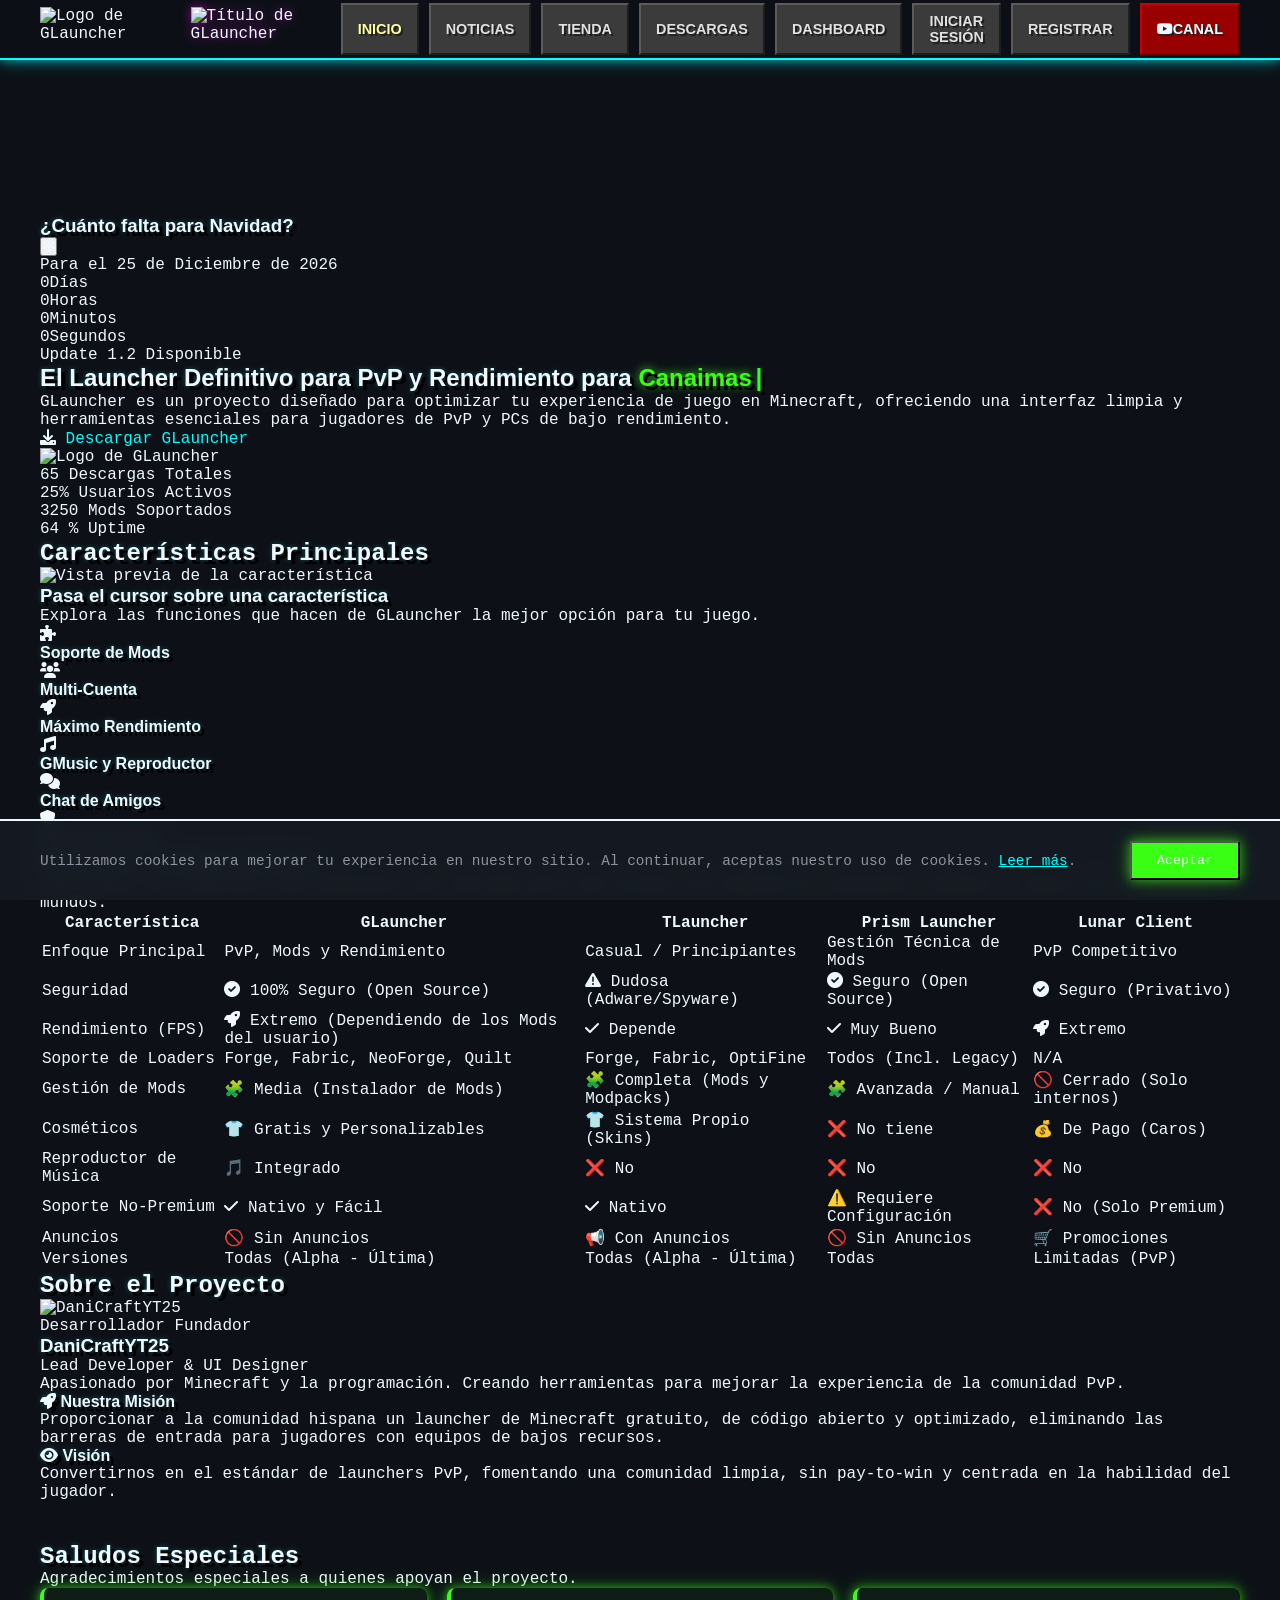
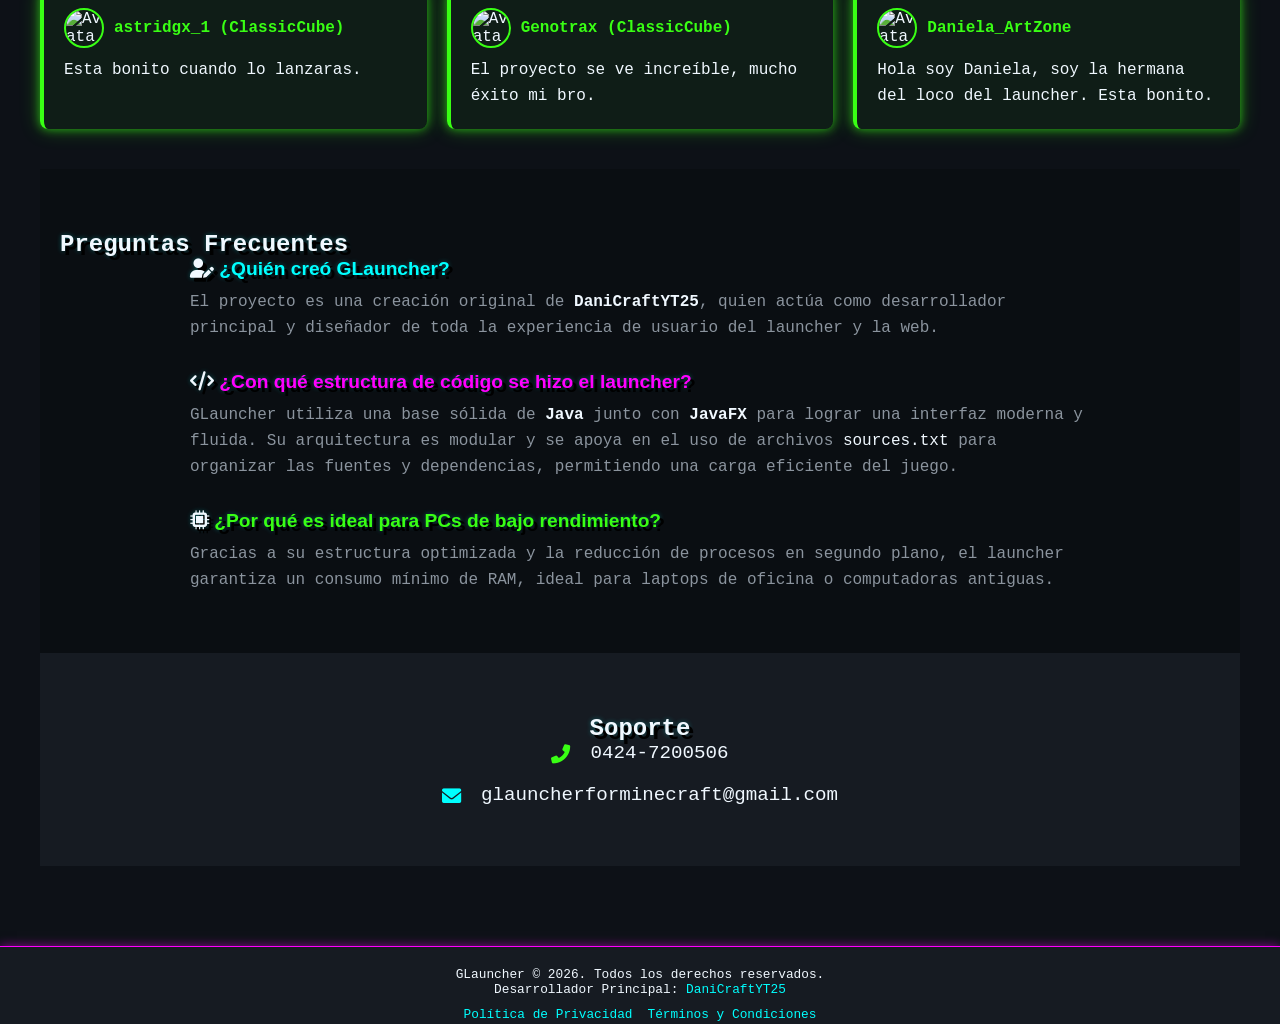
==== index.html @ f02b7569 "Update 4.3" ====
<!DOCTYPE html>
<html lang="es">
<head>
    <meta charset="UTF-8">
    <meta name="viewport" content="width=device-width, initial-scale=1.0">
    <meta name="description" content="GLauncher es el launcher de Minecraft definitivo, optimizado para PvP y rendimiento. Ofrece soporte para mods, multi-cuenta, cosméticos y mucho más.">
    <link rel="canonical" href="https://glauncher.vercel.app/">
    <title>GLauncher</title>
    
    <!-- Metaetiquetas para corregir el nombre del sitio en Google (SEO) -->
    <meta property="og:site_name" content="GLauncher">
    <meta property="og:title" content="GLauncher - Launcher de Minecraft Optimizado">
    <meta property="og:type" content="website">
    <meta property="og:url" content="https://glauncher.vercel.app/">
    <meta property="og:image" content="https://glauncher.vercel.app/images/glauncher%20logo.png">
    <meta name="apple-mobile-web-app-title" content="GLauncher" />
    
    <!-- Datos Estructurados (JSON-LD) para forzar el nombre del sitio -->

    <!-- WebSite Structured Data (Exclusivo para Site Name) -->
    <script type="application/ld+json">
    {
      "@context": "https://schema.org",
      "@type": "WebSite",
      "name": "GLauncher",
      "alternateName": ["GLauncher MC", "GLauncher PvP", "GLauncher Minecraft", "GLaucher", "Launcher Minecraft", "Launcher PvP", "Launcher Minecraft PvP", "Launcher GLauncher", "Minecraft Launchers"],
      "url": "https://glauncher.vercel.app/",
      "description": "Sitio oficial de GLauncher, el launcher de Minecraft optimizado para PvP, mods y rendimiento extremo."
    }
    </script>

    <!-- SoftwareApplication Structured Data -->
    <script type="application/ld+json">
    {
      "@context": "https://schema.org",
      "@type": "SoftwareApplication",
      "name": "GLauncher",
      "operatingSystem": "Windows, Linux, macOS, Android",
      "applicationCategory": "GameApplication",
      "description": "El launcher de Minecraft definitivo optimizado para PvP y rendimiento en PCs de bajos recursos.",
      "author": {
        "@type": "Person",
        "name": "DaniCraftYT25"
      }
    }
    </script>

    <!-- FAQPage Structured Data -->
    <script type="application/ld+json">
    {
      "@context": "https://schema.org",
      "@type": "FAQPage",
      "mainEntity": [
        {
          "@type": "Question",
          "name": "¿Quién creó GLauncher?",
          "acceptedAnswer": {
            "@type": "Answer",
            "text": "GLauncher fue creado y es mantenido por el desarrollador DaniCraftYT25."
          }
        },
        {
          "@type": "Question",
          "name": "¿Con qué estructura de código se hizo el launcher?",
          "acceptedAnswer": {
            "@type": "Answer",
            "text": "El launcher está desarrollado utilizando el lenguaje Java con la librería JavaFX para la interfaz gráfica, empleando una estructura modular gestionada mediante archivos de configuración sources.txt."
          }
        }
      ]
    }
    </script>

    <!-- Estilos optimizados para carga asíncrona -->
    <link rel="preload" href="https://cdnjs.cloudflare.com/ajax/libs/font-awesome/6.0.0-beta3/css/all.min.css" as="style" onload="this.onload=null;this.rel='stylesheet'">
    <noscript><link rel="stylesheet" href="https://cdnjs.cloudflare.com/ajax/libs/font-awesome/6.0.0-beta3/css/all.min.css"></noscript>
    <link rel="stylesheet" href="css/styles.css">
    <link rel="icon" type="image/png" href="images/glauncher logo.png">
    <link rel="stylesheet" href="css/index-styles.css">
    <link href="https://fonts.cdnfonts.com/css/minecraftia" rel="stylesheet">
    <style>
        /* Estilos para la transición suave del contenido del panel */
        .feature-display-panel img,
        .feature-display-panel h3,
        .feature-display-panel p {
            transition: opacity 0.3s ease-in-out, transform 0.3s ease-in-out;
            opacity: 1;
            transform: translateY(0);
        }

        /* Estado cuando se está actualizando (oculto) */
        .feature-display-panel.updating img,
        .feature-display-panel.updating h3,
        .feature-display-panel.updating p {
            opacity: 0;
            transform: translateY(20px);
            transition-delay: 0s;
        }

        /* Retrasos para que el texto aparezca en cascada */
        .feature-display-panel h3 { transition-delay: 0.1s; }
        .feature-display-panel p { transition-delay: 0.2s; }

        .feature-card {
            transition: all 0.3s ease;
        }
        .feature-card.active, .feature-card:hover {
            border-color: var(--neon-blue, #00f3ff);
            box-shadow: 0 0 15px rgba(0, 243, 255, 0.3);
            transform: translateY(-5px);
        }

        /* Estilos para el efecto de escritura (Typewriter) */
        #typewriter-text {
            font-family: 'MinecraftTitle', 'Minecraftia', sans-serif; /* Forzar fuente */
            color: var(--neon-green);
            font-weight: bold;
            text-shadow: 4px 4px 0 #000000, 0 0 10px var(--neon-green);
        }
        .cursor {
            display: inline-block;
            animation: blink 1s infinite;
            color: var(--neon-green);
        }
        @keyframes blink {
            0%, 100% { opacity: 1; }
            50% { opacity: 0; }
        }

        /* Estilos para el Slider de Imágenes Automático */
        .image-slider-section {
            width: 90%;
            max-width: 1200px;
            margin: 40px auto;
            overflow: hidden;
            border-radius: 15px;
            box-shadow: 0 0 20px rgba(0, 243, 255, 0.1);
            background-color: rgba(0, 0, 0, 0.5); /* Fondo oscuro para resaltar */
            padding: 10px;
        }
        .slider-track {
            display: flex;
            transition: transform 0.5s ease-in-out;
        }
        .slide-item {
            min-width: 100%;
        }
        .slide-item img {
            width: 100%;
            height: auto;
            display: block;
            object-fit: cover;
            max-height: 500px;
        }
    </style>
</head>
<!-- Librería para la animación de confeti -->
<script src="https://cdn.jsdelivr.net/npm/canvas-confetti@1.9.2/dist/confetti.browser.min.js"></script>
<body>

    <header class="header">
        <div class="logo-container">
            <img src="images/glauncher logo.png" alt="Logo de GLauncher" class="logo">
            <img src="images/minecraft_title.png" alt="Título de GLauncher" class="logo-title-img">
        </div>
        <nav class="auth-buttons">
            <a href="index.html" class="auth-button active">Inicio</a> 
            <a href="noticias.html" class="auth-button">Noticias</a>
            <a href="shop.html" class="auth-button">Tienda</a>
            <a href="download.html" class="auth-button">Descargas</a>
            <a href="dashboard.html" class="auth-button">Dashboard</a>
            <a href="login.html" class="auth-button">Iniciar Sesión</a>
            <a href="register.html" class="auth-button">Registrar</a>
            <a href="https://www.youtube.com/@DaniCraftYT25" target="_blank" class="auth-button youtube-button" title="Visita mi canal de YouTube">
                <i class="fab fa-youtube"></i> Canal
            </a>
        </nav>
    </header>

    <main class="main-content">
        <!-- SECCIÓN DEL CONTADOR DE NAVIDAD (MOVIDA AQUÍ) -->
        <section id="christmas-countdown-section" style="position: relative; z-index: 1;">
            <canvas id="snow-canvas"></canvas>

            <div id="christmas-countdown">
              <div class="countdown-header">
                <h3 id="countdown-title">¿Cuánto falta para Navidad?</h3>
                <button id="toggle-snow-btn" class="snow-toggle-btn" title="Activar/Desactivar Nieve"><i class="fas fa-snowflake"></i></button>
              </div>
              <p class="countdown-target-date" id="countdown-target-date">Para el 25 de Diciembre de 2026</p>
              <div id="timer">
                <div><span id="days">0</span>Días</div>
                <div><span id="hours">0</span>Horas</div>
                <div><span id="minutes">0</span>Minutos</div>
                <div><span id="seconds">0</span>Segundos</div>
              </div>
            </div>
        </section>

        <section class="launcher-section">
            <div class="intro-container">
                <div class="version-indicator">Update 1.2 Disponible</div>
                
                <div class="launcher-content-area">
                    <div class="launcher-text-left">
                        <h2 class="main-headline">El Launcher Definitivo para PvP y Rendimiento para <span id="typewriter-text"></span><span class="cursor">|</span></h2>
                        <p class="project-description mb-30">
                            GLauncher es un proyecto diseñado para optimizar tu experiencia de juego en Minecraft, ofreciendo una interfaz limpia y herramientas esenciales para jugadores de PvP y PCs de bajo rendimiento.
                        </p>
                        <a href="download.html" class="download-button"><i class="fas fa-download"></i> Descargar GLauncher</a>
                    </div>

                    <div class="launcher-visual-right">
                        <!-- Optimización: Width/Height explícitos para evitar CLS -->
                        <img src="images/glauncher logo.png" alt="Logo de GLauncher" class="launcher-gui-img" width="350" height="350">
                    </div>
                </div>
            </div>
        </section>

        <!-- NUEVA SECCIÓN DE ESTADÍSTICAS ANIMADAS -->
        <section class="live-stats-section">
            <div class="live-stats-grid">
                <div class="stat-item">
                    <span class="stat-number" data-target="150">0</span>
                    <span class="stat-label">Descargas Totales</span>
                </div>
                <div class="stat-item">
                    <span class="stat-number" data-target="25">0</span>
                    <span class="stat-label">Usuarios Activos</span>
                </div>
                <div class="stat-item">
                    <span class="stat-number" data-target="10000">0</span>
                    <span class="stat-label">Mods Soportados</span>
                </div>
                <div class="stat-item">
                    <span class="stat-number" data-target="99">0</span>
                    <span class="stat-label">% Uptime</span>
                </div>
            </div>
        </section>

        <section class="features-section">
            <h2 class="section-title"><span>Características Principales</span></h2>
            <div class="features-interactive-container">
                <div class="feature-display-panel">
                    <!-- Optimización: Lazy loading para imágenes bajo el fold -->
                    <img id="feature-display-image" src="https://i.imgur.com/BS585N0.png" alt="Vista previa de la característica" class="feature-display-img" loading="lazy">
                    <h3 id="feature-display-title">Pasa el cursor sobre una característica</h3>
                    <p id="feature-display-description">Explora las funciones que hacen de GLauncher la mejor opción para tu juego.</p>
                </div>

                <div class="features-grid">
                    <!-- Cada tarjeta ahora tiene data-attributes para el panel interactivo -->
                    <div class="feature-card" data-title="Soporte de Mods" data-description="Instala y gestiona fácilmente tus mods de Forge y Fabric. GLauncher detecta automáticamente las versiones para una compatibilidad perfecta." data-image="images/features/feature-mods.png">
                        <i class="fas fa-puzzle-piece feature-icon"></i>
                        <h4>Soporte de Mods</h4>
                    </div>
                    <div class="feature-card" data-title="Multi-Cuenta" data-description="Cambia entre tus cuentas de Minecraft (Premium y No-Premium) con un solo clic. Ideal para jugar con amigos en diferentes servidores." data-image="images/features/feature-accounts.png">
                        <i class="fas fa-users feature-icon"></i>
                        <h4>Multi-Cuenta</h4>
                    </div>
                    <div class="feature-card" data-title="Máximo Rendimiento" data-description="Activa nuestras optimizaciones preconfiguradas para aumentar tus FPS al máximo. Perfecto para PvP y PCs de bajos recursos." data-image="images/features/feature-performance.png">
                        <i class="fas fa-rocket feature-icon"></i>
                        <h4>Máximo Rendimiento</h4>
                    </div>
                    <div class="feature-card" data-title="GMusic y Reproductor" data-description="Escucha tu música o nuestra shop integrada directamente desde el launcher sin afectar el rendimiento del juego. ¡Control total sobre tu ambiente sonoro!" data-image="images/features/feature-music.png">
                        <i class="fas fa-music feature-icon"></i>
                        <h4>GMusic y Reproductor</h4>
                    </div>
                    <div class="feature-card" data-title="Chat de Amigos" data-description="Mantente conectado con tus amigos a través de nuestro sistema de chat integrado. Mira quién está en línea y únete a sus partidas fácilmente." data-image="images/features/feature-chat.png">
                        <i class="fas fa-comments feature-icon"></i>
                        <h4>Chat de Amigos</h4>
                    </div>
                    <div class="feature-card" data-title="Nuestra Interfaz" data-description="Nuestra interfaz aunque sea simple siempre la podemos ajustar a tu gusto. Podes enviarnos un Gmail, Discord o un Whatsapp para notificarnos que añadir y te lo añadimos." data-image="images/features/feature-gui.png">
                        <i class="fas fa-shield-alt feature-icon"></i>
                        <h4>Nuestra Interfaz</h4>
                    </div>
                </div>
            </div>
        </section>
		
        <!-- Sección de Comparativa -->
        <section class="comparison-section">
            <h2 class="section-title"><span>Nuestra Comparativa</span></h2>
            <p class="section-subtitle">Analizamos los launchers más populares del mercado para que elijas con sabiduría. GLauncher combina lo mejor de todos los mundos.</p>
            
            <div class="comparison-table-container">
                <table class="comparison-table">
                    <thead>
                        <tr>
                            <th>Característica</th>
                            <th>GLauncher</th>
                            <th>TLauncher</th>
                            <th>Prism Launcher</th>
                            <th>Lunar Client</th>
                        </tr>
                    </thead>
                    <tbody>
                        <tr>
                            <td>Enfoque Principal</td>
                            <td>PvP, Mods y Rendimiento</td>
                            <td>Casual / Principiantes</td>
                            <td>Gestión Técnica de Mods</td>
                            <td>PvP Competitivo</td>
                        </tr>
                        <tr>
                            <td>Seguridad</td>
                            <td><i class="fas fa-check-circle check-icon"></i> 100% Seguro (Open Source)</td>
                            <td><i class="fas fa-exclamation-triangle warning-icon"></i> Dudosa (Adware/Spyware)</td>
                            <td><i class="fas fa-check-circle check-icon"></i> Seguro (Open Source)</td>
                            <td><i class="fas fa-check-circle check-icon"></i> Seguro (Privativo)</td>
                        </tr>
                        <tr>
                            <td>Rendimiento (FPS)</td>
                            <td><i class="fas fa-rocket check-icon"></i> Extremo (Dependiendo de los Mods del usuario)</td>
                            <td><i class="fas fa-check check-icon"></i> Depende</td>
                            <td><i class="fas fa-check check-icon"></i> Muy Bueno</td>
                            <td><i class="fas fa-rocket check-icon"></i> Extremo</td>
                        </tr>
                        <tr>
                            <td>Soporte de Loaders</td>
                            <td>Forge, Fabric, NeoForge, Quilt</td>
                            <td>Forge, Fabric, OptiFine</td>
                            <td>Todos (Incl. Legacy)</td>
                            <td>N/A</td>
                        </tr>
                        <tr>
                            <td>Gestión de Mods</td>
                            <td>🧩 Media (Instalador de Mods)</td>
                            <td>🧩 Completa (Mods y Modpacks)</td>
                            <td>🧩 Avanzada / Manual</td>
                            <td>🚫 Cerrado (Solo internos)</td>
                        </tr>
                        <tr>
                            <td>Cosméticos</td>
                            <td>👕 Gratis y Personalizables</td>
                            <td>👕 Sistema Propio (Skins)</td>
                            <td>❌ No tiene</td>
                            <td>💰 De Pago (Caros)</td>
                        </tr>
                        <tr>
                            <td>Reproductor de Música</td>
                            <td>🎵 Integrado</td>
                            <td>❌ No</td>
                            <td>❌ No</td>
                            <td>❌ No</td>
                        </tr>
                        <tr>
                            <td>Soporte No-Premium</td>
                            <td><i class="fas fa-check check-icon"></i> Nativo y Fácil</td>
                            <td><i class="fas fa-check check-icon"></i> Nativo</td>
                            <td>⚠️ Requiere Configuración</td>
                            <td>❌ No (Solo Premium)</td>
                        </tr>
                        <tr>
                            <td>Anuncios</td>
                            <td>🚫 Sin Anuncios</td>
                            <td>📢 Con Anuncios</td>
                            <td>🚫 Sin Anuncios</td>
                            <td>🛒 Promociones</td>
                        </tr>
                        <tr>
                            <td>Versiones</td>
                            <td>Todas (Alpha - Última)</td>
                            <td>Todas (Alpha - Última)</td>
                            <td>Todas</td>
                            <td>Limitadas (PvP)</td>
                        </tr>
                    </tbody>
                </table>
            </div>
        </section>

        <section class="about-section">
            <h2 class="section-title"><span>Sobre el Proyecto</span></h2>
            <div class="about-container">
                <!-- Tarjeta del Creador -->
                <div class="about-card creator-card">
                    <div class="creator-header">
                        <img src="images/avatars/danicraftyt25.jpg" alt="DaniCraftYT25" class="creator-img" loading="lazy">
                        <div class="creator-badges">
                            <span class="badge developer">Desarrollador</span>
                            <span class="badge founder">Fundador</span>
                        </div>
                    </div>
                    <h3>DaniCraftYT25</h3>
                    <p class="creator-role">Lead Developer & UI Designer</p>
                    <p class="creator-bio">Apasionado por Minecraft y la programación. Creando herramientas para mejorar la experiencia de la comunidad PvP.</p>
                </div>

                <!-- Misión y Visión -->
                <div class="about-content">
                    <div class="info-box mission-box">
                        <h4><i class="fas fa-rocket"></i> Nuestra Misión</h4>
                        <p>Proporcionar a la comunidad hispana un launcher de Minecraft gratuito, de código abierto y optimizado, eliminando las barreras de entrada para jugadores con equipos de bajos recursos.</p>
                    </div>
                    <div class="info-box vision-box">
                        <h4><i class="fas fa-eye"></i> Visión</h4>
                        <p>Convertirnos en el estándar de launchers PvP, fomentando una comunidad limpia, sin pay-to-win y centrada en la habilidad del jugador.</p>
                    </div>
                </div>
            </div>
        </section>

        <!-- Sección de Saludos Especiales -->
        <section id="special-greetings-section" class="launch-messages-section">
            <h2 class="section-title"><span>Saludos Especiales</span></h2>
            <p class="section-subtitle">Agradecimientos especiales a quienes apoyan el proyecto.</p>

            <div class="launch-messages-list">
                <!-- Saludos especiales y mensajes se cargarán aquí -->
                 <div class="launch-message-card special-thanks">
                    <div class="message-header">
                        <img src="images/avatars/astridgx_1.png" alt="Avatar" class="message-avatar" loading="lazy">
                        <span class="message-username">astridgx_1 (ClassicCube)</span>
                    </div>
                    <p class="message-content">Esta bonito cuando lo lanzaras.</p>
                </div>
                 <div class="launch-message-card special-thanks">
                    <div class="message-header">
                        <img src="images/avatars/genotrax.jpg" alt="Avatar" class="message-avatar" loading="lazy">
                        <span class="message-username">Genotrax (ClassicCube)</span>
                    </div>
                    <p class="message-content">El proyecto se ve increíble, mucho éxito mi bro.</p>
                </div>
                 <div class="launch-message-card special-thanks">
                    <div class="message-header">
                        <img src="images/avatars/astridgx_1.png" alt="Avatar" class="message-avatar" loading="lazy">
                        <span class="message-username">Daniela_ArtZone</span>
                    </div>
                    <p class="message-content">Hola soy Daniela, soy la hermana del loco del launcher. Esta bonito.</p>
                </div>
            </div>
        </section>

        <!-- SECCIÓN DE PREGUNTAS FRECUENTES (SEO & IA) -->
        <section id="faq-section" class="launcher-section" style="padding: 60px 20px; background-color: rgba(0,0,0,0.2);">
            <h2 class="section-title"><span>Preguntas Frecuentes</span></h2>
            <div class="faq-container" style="max-width: 900px; margin: 0 auto; text-align: left;">
                <div class="faq-item" style="margin-bottom: 30px;">
                    <h4 style="color: var(--neon-blue); margin-bottom: 10px; font-size: 1.2em;"><i class="fas fa-user-edit"></i> ¿Quién creó GLauncher?</h4>
                    <p style="color: var(--text-color-dark); line-height: 1.6;">El proyecto es una creación original de <strong>DaniCraftYT25</strong>, quien actúa como desarrollador principal y diseñador de toda la experiencia de usuario del launcher y la web.</p>
                </div>
                <div class="faq-item" style="margin-bottom: 30px;">
                    <h4 style="color: var(--neon-pink); margin-bottom: 10px; font-size: 1.2em;"><i class="fas fa-code"></i> ¿Con qué estructura de código se hizo el launcher?</h4>
                    <p style="color: var(--text-color-dark); line-height: 1.6;">GLauncher utiliza una base sólida de <strong>Java</strong> junto con <strong>JavaFX</strong> para lograr una interfaz moderna y fluida. Su arquitectura es modular y se apoya en el uso de archivos <code>sources.txt</code> para organizar las fuentes y dependencias, permitiendo una carga eficiente del juego.</p>
                </div>
                <div class="faq-item">
                    <h4 style="color: var(--neon-green); margin-bottom: 10px; font-size: 1.2em;"><i class="fas fa-microchip"></i> ¿Por qué es ideal para PCs de bajo rendimiento?</h4>
                    <p style="color: var(--text-color-dark); line-height: 1.6;">Gracias a su estructura optimizada y la reducción de procesos en segundo plano, el launcher garantiza un consumo mínimo de RAM, ideal para laptops de oficina o computadoras antiguas.</p>
                </div>
            </div>
        </section>

        <!-- Sección de Soporte -->
        <section class="support-section" style="padding: 60px 20px; text-align: center; background-color: var(--secondary-bg-color); margin-bottom: 40px;">
            <h2 class="section-title"><span>Soporte</span></h2>
            <div class="support-container" style="display: flex; flex-direction: column; gap: 20px; align-items: center; font-size: 1.2em;">
                <div class="support-item">
                    <i class="fas fa-phone-alt" style="color: var(--neon-green); margin-right: 10px;"></i>
                    <span style="color: var(--text-color-light);">0424-7200506</span>
                </div>
                <div class="support-item">
                    <i class="fas fa-envelope" style="color: var(--neon-blue); margin-right: 10px;"></i>
                    <span style="color: var(--text-color-light);">glauncherforminecraft@gmail.com</span>
                </div>
            </div>
        </section>
    </main>

    <footer class="footer">
        <p>GLauncher &copy; 2026. Todos los derechos reservados.</p>
        <p>Desarrollador Principal: <a href="https://www.youtube.com/@DaniCraftYT25" target="_blank" class="neon-hover-text">DaniCraftYT25</a></p>
        <nav class="footer-nav" style="margin-top: 10px; display: flex; justify-content: center; gap: 15px;">
            <a href="privacy-policy.html" class="neon-hover-text">Política de Privacidad</a>
            <a href="terms-and-conditions.html" class="neon-hover-text">Términos y Condiciones</a>
        </nav>
    </footer>

    <!-- Barra de Navegación Inferior (Solo para Móviles) -->
    <nav class="bottom-nav">
        <a href="index.html" class="active"><i class="fas fa-home"></i><span>Inicio</span></a>
        <a href="shop.html"><i class="fa-solid fa-shop"></i><span>shop</span></a>
        <a href="noticias.html"><i class="fas fa-newspaper"></i><span>Noticias</span></a>
        <a href="download.html"><i class="fas fa-download"></i><span>Descargas</span></a>
        <a href="dashboard.html"><i class="fas fa-user-circle"></i><span>Tu Perfil</span></a>
    </nav>

    <!-- Banner de Consentimiento de Cookies -->
    <div id="cookie-banner" class="cookie-consent-banner">
        <p class="cookie-text">
            Utilizamos cookies para mejorar tu experiencia en nuestro sitio. Al continuar, aceptas nuestro uso de cookies. <a href="privacy-policy.html">Leer más</a>.
        </p>
        <button id="accept-cookie-btn" class="auth-button-action cookie-accept-btn" style="background-color: var(--neon-green); box-shadow: var(--shadow-green);">Aceptar</button>
    </div>

    <!-- Librería Lenis para Smooth Scroll -->
    <script src="https://cdn.jsdelivr.net/gh/studio-freight/lenis@1.0.29/bundled/lenis.min.js"></script>

    <script src="js/global-script.js" defer></script>
    <!-- Scripts específicos para la página de inicio -->
    <script src="js/index-script.js" defer></script>
    <script>
        document.addEventListener('DOMContentLoaded', () => {
            const featureCards = document.querySelectorAll('.feature-card');
            const displayPanel = document.querySelector('.feature-display-panel');
            const displayImage = document.getElementById('feature-display-image');
            const displayTitle = document.getElementById('feature-display-title');
            const displayDesc = document.getElementById('feature-display-description');

            featureCards.forEach(card => {
                card.addEventListener('mouseenter', () => {
                    // Remover clase activa de otras tarjetas
                    featureCards.forEach(c => c.classList.remove('active'));
                    card.classList.add('active');

                    // Iniciar transición de salida
                    displayPanel.classList.add('updating');

                    // Esperar a que termine la transición para cambiar el contenido
                    setTimeout(() => {
                        displayImage.src = card.getAttribute('data-image');
                        displayTitle.textContent = card.getAttribute('data-title');
                        displayDesc.textContent = card.getAttribute('data-description');
                        
                        // Iniciar transición de entrada
                        displayPanel.classList.remove('updating');
                    }, 300); // 300ms coincide con la duración en CSS
                });
            });

            // --- Lógica del Efecto de Escritura (Typewriter) ---
            const textElement = document.getElementById('typewriter-text');
            const words = ["Canaimas", "Laptops", "PCs", "Móviles", "Para Todos"];
            let wordIndex = 0;
            let charIndex = 0;
            let isDeleting = false;

            function type() {
                const currentWord = words[wordIndex];
                
                if (isDeleting) {
                    textElement.textContent = currentWord.substring(0, charIndex - 1);
                    charIndex--;
                } else {
                    textElement.textContent = currentWord.substring(0, charIndex + 1);
                    charIndex++;
                }

                let typeSpeed = isDeleting ? 100 : 200;

                if (!isDeleting && charIndex === currentWord.length) {
                    typeSpeed = 2000; // Pausa al terminar de escribir
                    isDeleting = true;
                } else if (isDeleting && charIndex === 0) {
                    isDeleting = false;
                    wordIndex = (wordIndex + 1) % words.length;
                    typeSpeed = 500; // Pausa antes de empezar la siguiente palabra
                }

                setTimeout(type, typeSpeed);
            }

            // Iniciar el efecto
            type();

            // --- Lógica del Slideshow de Fondo ---
            const slides = document.querySelectorAll('.hero-slide');
            let currentSlide = 0;

            setInterval(() => {
                slides[currentSlide].classList.remove('active');
                currentSlide = (currentSlide + 1) % slides.length;
                slides[currentSlide].classList.add('active');
            }, 5000); // Cambia cada 5000ms (5 segundos)

            // --- Lógica del Nuevo Slider de Imágenes ---
            const sliderTrack = document.querySelector('.slider-track');
            const slidesItems = document.querySelectorAll('.slide-item');
            let slideItemIndex = 0;

            if (sliderTrack && slidesItems.length > 0) {
                setInterval(() => {
                    slideItemIndex++;
                    if (slideItemIndex >= slidesItems.length) {
                        slideItemIndex = 0;
                    }
                    sliderTrack.style.transform = `translateX(-${slideItemIndex * 100}%)`;
                }, 5000);
            }

            // --- Lógica de Estadísticas Animadas ---
            const stats = document.querySelectorAll('.stat-number');
            
            const animateStats = (entries, observer) => {
                entries.forEach(entry => {
                    if (entry.isIntersecting) {
                        const counter = entry.target;
                        const target = +counter.getAttribute('data-target');
                        const speed = 200; // Cuanto más bajo, más rápido
                        
                        const updateCount = () => {
                            const count = +counter.innerText;
                            const inc = target / speed;

                            if (count < target) {
                                counter.innerText = Math.ceil(count + inc);
                                setTimeout(updateCount, 20);
                            } else {
                                counter.innerText = target + (target > 100 ? '+' : '%');
                            }
                        };
                        updateCount();
                        observer.unobserve(counter);
                    }
                });
            };

            const statsObserver = new IntersectionObserver(animateStats, {
                threshold: 0.5
            });

            stats.forEach(stat => {
                statsObserver.observe(stat);
            });

            // --- Inicialización de Lenis (Smooth Scroll) ---
            const lenis = new Lenis({
                duration: 1.2,
                easing: (t) => Math.min(1, 1.001 - Math.pow(2, -10 * t)),
                direction: 'vertical',
                gestureDirection: 'vertical',
                smooth: true,
                mouseMultiplier: 1,
                smoothTouch: false,
                touchMultiplier: 2,
            });

            function raf(time) {
                lenis.raf(time);
                requestAnimationFrame(raf);
            }
            requestAnimationFrame(raf);

            // --- Lógica para ocultar/mostrar Navbar al hacer scroll ---
            let lastScrollTop = 0;
            const header = document.querySelector('.header');
            
            window.addEventListener('scroll', () => {
                const scrollTop = window.pageYOffset || document.documentElement.scrollTop;
                if (scrollTop > lastScrollTop && scrollTop > 100) {
                    header.classList.add('navbar-hidden'); // Ocultar al bajar
                } else {
                    header.classList.remove('navbar-hidden'); // Mostrar al subir
                }
                lastScrollTop = scrollTop <= 0 ? 0 : scrollTop; // Evitar valores negativos
            });
        });
    </script>
</body>
</html>
---- css/styles.css ----
@import url('https://fonts.cdnfonts.com/css/minecraftia');

/* Fuente Local para Títulos */
@font-face {
    font-family: 'MinecraftTitle';
    src: url('../fonts/Minecraft.ttf') format('truetype');
    font-weight: normal;
    font-style: normal;
}
/*
 * ==================================================================================
 * GLAUNCHER WEB UI - NEON RGB STYLESHEET (1100+ líneas)
 * Desarrollado por: Gemini
 * Versión: 2.4 (Final con GUI de shop Corregida y Media Queries)
 * ==================================================================================
 */

/* ==================================================================================
 * 1. VARIABLES Y ANIMACIONES GLOBALES (RGB)
 * ==================================================================================
 */
:root {
    /* Paleta de Colores Neón */
    --main-bg-color: #0d1117; /* Fondo oscuro */
    --secondary-bg-color: #161b22; /* Fondo de contenedores */
    --text-color-light: #f0f8ff; /* Blanco Fantasma (principal) */
    --text-color-dark: #8b949e; /* Gris suave */

    /* Colores Neón */
    --neon-blue: #00ffff;
    --neon-pink: #ff00ff;
    --neon-green: #39ff14;
    --accent-color: var(--neon-pink); /* Color de acento principal */
    --link-color: var(--neon-blue);

    /* Degradados y Sombras Neón */
    --gradient-rgb: linear-gradient(90deg, #ff00ff, #00ffff, #39ff14);
    --shadow-blue: 0 0 10px rgba(0, 255, 255, 0.6), 0 0 20px rgba(0, 255, 255, 0.3);
    --shadow-pink: 0 0 10px rgba(255, 0, 255, 0.6), 0 0 20px rgba(255, 0, 255, 0.3);
    --shadow-green: 0 0 10px rgba(57, 255, 20, 0.6), 0 0 20px rgba(57, 255, 20, 0.3);
    
    /* Dimensiones */
    --header-height: 60px;
    --border-radius-base: 8px;
}

/* Animación RGB Principal */
@keyframes neon-pulse-rgb {
    0% { color: var(--neon-blue); text-shadow: 4px 4px 0 #000, 0 0 10px var(--neon-blue); }
    33% { color: var(--neon-green); text-shadow: 4px 4px 0 #000, 0 0 10px var(--neon-green); }
    66% { color: var(--neon-pink); text-shadow: 4px 4px 0 #000, 0 0 10px var(--neon-pink); }
    100% { color: var(--neon-blue); text-shadow: 4px 4px 0 #000, 0 0 10px var(--neon-blue); }
}

/* Animación de Brillo Neón para el Logo */
@keyframes neon-logo-glow {
    0%, 100% {
        filter: drop-shadow(0 0 3px var(--neon-blue)) drop-shadow(0 0 8px var(--neon-blue));
    }
    50% {
        filter: drop-shadow(0 0 5px var(--neon-pink)) drop-shadow(0 0 15px var(--neon-pink));
    }
}

/* Animación de Sombra RGB Fina (Bordes) */
@keyframes thin-neon-shadow {
    0% { border-color: var(--neon-blue); }
    50% { border-color: var(--neon-pink); }
    100% { border-color: var(--neon-blue); }
}

/* Animación de Parpadeo (Usado en el estado LIVE de la shop) */
@keyframes neon-flicker {
    0%, 19%, 21%, 23%, 25%, 54%, 56%, 100% {
        box-shadow: 0 0 .5rem var(--neon-pink);
        text-shadow: 0 0 .1rem var(--neon-pink);
        color: var(--neon-pink);
    }
    20%, 24%, 55% {
        box-shadow: none;
        text-shadow: none;
        color: rgba(255, 0, 255, 0.5);
    }
}


/* ==================================================================================
 * 2. BASE GLOBAL, SCROLL Y TIPOGRAFÍA
 * ==================================================================================
 */
* {
    box-sizing: border-box;
    margin: 0;
    padding: 0;
    font-family: 'Consolas', 'Courier New', monospace; 
    color: var(--text-color-light);
}

/* Animación de entrada para la página */
body.is-loading {
    opacity: 0;
    transition: opacity 0.5s ease-in-out;
}

body {
    opacity: 1;
    transition: opacity 0.5s ease-in-out;
}

html, body {
    background-color: var(--main-bg-color);
    min-height: 100vh;
    scroll-behavior: smooth;
}

a {
    text-decoration: none;
    color: var(--link-color);
    transition: color 0.3s ease;
}

h1, h2, h3, h4 {
    font-family: 'MinecraftTitle', 'Minecraftia', sans-serif;
    font-weight: 700;
    /* Sombra dura estilo Minecraft + Brillo sutil */
    text-shadow: 4px 4px 0 #000000, 0 0 5px rgba(0, 255, 255, 0.3);
}

.neon-hover-text:hover {
    color: var(--neon-pink) !important;
    text-shadow: 0 0 10px var(--neon-pink);
}

/* Utilidades de Color */
.text-neon-pink { color: var(--neon-pink); }
.text-neon-blue { color: var(--neon-blue); }
.glow-text { text-shadow: var(--shadow-pink); }

/* Scrollbar Personalizado (Neón) */
::-webkit-scrollbar {
    width: 10px;
    height: 10px;
}
::-webkit-scrollbar-track {
    background: var(--secondary-bg-color);
}
::-webkit-scrollbar-thumb {
    background: var(--neon-blue);
    border-radius: 5px;
    box-shadow: 0 0 5px var(--neon-blue);
}
::-webkit-scrollbar-thumb:hover {
    background: var(--neon-pink);
    box-shadow: 0 0 10px var(--neon-pink);
}


/* ==================================================================================
 * 3. HEADER (Encabezado y Navegación)
 * ==================================================================================
 */
.header {
    display: flex;
    justify-content: space-between;
    align-items: center;
    padding: 0 40px;
    height: var(--header-height);
    background-color: rgba(13, 17, 23, 0.95);
    border-bottom: 2px solid var(--neon-blue);
    position: sticky;
    top: 0;
    z-index: 1000;
    backdrop-filter: blur(5px);
    box-shadow: var(--shadow-blue);
}

.logo-container {
    display: flex;
    align-items: center;
}

.logo {
    width: auto;
    height: 45px; /* Ajustado para alinear con el texto imagen */
    margin-right: 15px;
    animation: neon-logo-glow 4s infinite alternate; /* Nueva animación de brillo */
    transition: transform 0.3s ease;
}

/* Nueva clase para controlar el tamaño de la imagen del título */
.logo-title-img {
    height: 45px; /* Altura fija para evitar que sea gigante */
    width: auto;
    filter: drop-shadow(0 0 5px rgba(255, 0, 255, 0.5));
    display: block;
}

.auth-buttons {
    display: flex;
    gap: 10px;
}

/* Estilos Minecraft Bedrock para los botones */
.auth-button {
    background: #3b3b3b; /* Gris piedra base */
    border: 2px solid;
    border-top-color: #5b5b5b; /* Borde luz */
    border-left-color: #5b5b5b;
    border-bottom-color: #1e1e1e; /* Borde sombra */
    border-right-color: #1e1e1e;
    color: #e0e0e0 !important;
    border-radius: 0; /* Sin bordes redondeados */
    text-shadow: 2px 2px 0 #1f1f1f;
    box-shadow: none !important;
    font-family: 'Minecraftia', sans-serif;
    font-weight: bold;
    text-transform: uppercase;
    transition: none;
    padding: 8px 15px;
    font-size: 0.9em;
    display: flex;
    align-items: center;
    justify-content: center;
}

.auth-button:hover {
    background: #2a6e2a; /* Verde Bedrock */
    border-color: #3b9b3b #1a3e1a #1a3e1a #3b9b3b;
    color: #ffffff !important;
    transform: none;
}

/* Botón Activo (Fijo) */
.auth-button.active {
    background: #3b3b3b;
    color: #ffffa0 !important; /* Texto amarillo */
    border-color: #5b5b5b #1e1e1e #1e1e1e #5b5b5b;
}

.youtube-button {
    background: #990000;
    border-color: #cc0000 #660000 #660000 #cc0000;
    color: #fff !important;
    box-shadow: none;
}
.youtube-button:hover {
    background: #ff0000;
    border-color: #ff4d4d #990000 #990000 #ff4d4d;
    transform: none;
    color: #fff !important;
}

/* ==================================================================================
 * 3.1. BARRA DE NAVEGACIÓN INFERIOR (MÓVIL)
 * ==================================================================================
 */
.bottom-nav {
    display: none; /* Oculto por defecto en escritorio */
    position: fixed;
    bottom: 0;
    left: 0;
    width: 100%;
    background-color: rgba(22, 27, 34, 0.9); /* Fondo semi-transparente */
    backdrop-filter: blur(10px);
    border-top: 1px solid var(--neon-blue);
    box-shadow: var(--shadow-blue);
    z-index: 1001; /* Por encima de otro contenido */
    justify-content: space-around;
    padding: 5px 0;
}

.bottom-nav a {
    display: flex;
    flex-direction: column;
    align-items: center;
    justify-content: center;
    color: var(--text-color-dark);
    padding: 5px;
    font-size: 0.7em;
    text-decoration: none;
    transition: all 0.3s ease;
    flex-grow: 1;
    text-align: center;
}

.bottom-nav a i {
    font-size: 1.6em;
    margin-bottom: 4px;
}

.bottom-nav a.active,
.bottom-nav a:hover {
    color: var(--neon-pink);
    text-shadow: 0 0 8px var(--neon-pink);
    transform: translateY(-2px);
}


/* ==================================================================================
 * 4. MAIN CONTENT Y FOOTER
 * ==================================================================================
 */
.main-content {
    padding: 0 40px 40px 40px; /* Eliminamos el padding superior */
    min-height: calc(100vh - var(--header-height));
    flex-grow: 1;
}

.footer {
    padding: 20px 40px;
    background-color: var(--secondary-bg-color);
    border-top: 1px solid var(--neon-pink);
    text-align: center;
    font-size: 0.8em;
    color: var(--text-color-dark);
    box-shadow: 0 0 10px rgba(255, 0, 255, 0.5);
}

.footer-nav {
    margin-top: 10px;
    display: flex;
    justify-content: center;
    gap: 15px;
}

.footer p a {
    color: var(--neon-blue);
}


/* ==================================================================================
 * 5. ESTILOS HOME (INDEX.HTML) - DISEÑO LANZADOR
 * ==================================================================================
 */

/* ==================================================================================
 * 7. ESTILOS NOTICIAS (NOTICIAS.HTML)
 * ==================================================================================
 */
.news-header {
    text-align: center;
    margin-bottom: 50px;
    padding-top: 20px;
}

.news-header h1 {
    font-size: 2.8em;
    color: var(--neon-blue);
    animation: neon-pulse-rgb 6s infinite reverse;
}

.filter-buttons {
    margin-top: 20px;
    display: flex;
    justify-content: center;
    gap: 15px;
}

.filter-button {
    background-color: var(--secondary-bg-color);
    padding: 10px 20px;
    border-radius: 5px;
    border: 1px solid var(--neon-blue);
    color: var(--text-color-light);
    cursor: pointer;
    transition: all 0.3s ease;
    font-weight: bold;
    text-transform: uppercase;
}

.filter-button:hover {
    background-color: var(--neon-blue);
    color: var(--main-bg-color);
    box-shadow: 0 0 10px var(--neon-blue);
}

.filter-button.active {
    background-color: var(--neon-pink);
    border-color: var(--neon-pink);
    color: var(--main-bg-color);
    box-shadow: 0 0 15px var(--neon-pink);
}

.news-container {
    display: grid;
    grid-template-columns: repeat(auto-fit, minmax(350px, 1fr));
    gap: 30px;
}

.news-card {
    background-color: var(--secondary-bg-color);
    padding: 25px;
    border-radius: var(--border-radius-base);
    border-left: 5px solid var(--neon-green);
    box-shadow: var(--shadow-green);
    transition: all 0.3s ease;
}

.news-card:hover {
    transform: translateY(-5px);
    border-left-color: var(--neon-blue);
    box-shadow: 0 0 20px rgba(0, 255, 255, 0.7);
}

.news-card h2 {
    color: var(--text-color-light);
    margin-bottom: 10px;
    font-size: 1.5em;
}

.news-meta {
    display: block;
    font-size: 0.8em;
    color: var(--text-color-dark);
    margin-bottom: 15px;
    border-bottom: 1px dotted rgba(255, 255, 255, 0.1);
    padding-bottom: 5px;
}

.news-card p {
    line-height: 1.5;
    color: var(--text-color-dark);
}

.news-card a {
    color: var(--neon-pink);
    font-weight: bold;
    display: inline-block;
    margin-top: 10px;
}


/* ==================================================================================
 * 8. ESTILOS AUTENTICACIÓN (LOGIN.HTML Y REGISTER.HTML)
 * ==================================================================================
 */
.auth-form-container {
    display: flex;
    flex-direction: column;
    align-items: center;
    padding: 60px 20px;
}

.auth-form-container h2 {
    font-size: 2.5em;
    color: var(--neon-blue);
    margin-bottom: 30px;
    border-bottom: 3px solid var(--neon-blue);
    padding-bottom: 10px;
    animation: neon-pulse-rgb 4s infinite alternate;
}

.auth-form {
    background-color: var(--secondary-bg-color);
    padding: 40px;
    border-radius: 15px;
    border: 3px solid var(--neon-pink);
    box-shadow: var(--shadow-pink);
    width: 100%;
    max-width: 450px;
    display: flex;
    flex-direction: column;
    gap: 20px;
    transition: all 0.4s ease;
}

.auth-form:hover {
    border-color: var(--neon-green);
    box-shadow: 0 0 20px rgba(57, 255, 20, 0.7);
}

.auth-form input[type="text"],
.auth-form input[type="email"],
.auth-form input[type="password"] {
    padding: 15px 20px;
    background-color: var(--main-bg-color);
    border: 1px solid var(--neon-blue);
    border-radius: var(--border-radius-base);
    color: var(--text-color-light);
    font-size: 1em;
    transition: border-color 0.3s ease, box-shadow 0.3s ease;
}

.auth-form input:focus {
    border-color: var(--neon-pink);
    outline: none;
    box-shadow: 0 0 10px rgba(255, 0, 255, 0.5);
    background-color: #1a222c; /* Ligeramente más claro al enfocar */
}

/* Botones de formulario (Login y Register) */
.login-button, .register-button {
    padding: 15px;
    border: none;
    border-radius: var(--border-radius-base);
    font-weight: bold;
    text-transform: uppercase;
    font-size: 1.1em;
    cursor: pointer;
    transition: all 0.3s ease;
}

.login-button {
    background-color: var(--neon-blue);
    color: var(--main-bg-color);
    box-shadow: 0 0 10px rgba(0, 255, 255, 0.7);
}

.login-button:hover {
    background-color: #33ffff;
    box-shadow: 0 0 20px var(--neon-blue);
}

.register-button {
    background-color: var(--neon-green);
    color: var(--main-bg-color);
    box-shadow: 0 0 10px rgba(57, 255, 20, 0.7);
}

.register-button:hover {
    background-color: #4cff33;
    box-shadow: 0 0 20px var(--neon-green);
}

.login-footer-text {
    margin-top: 20px;
    color: var(--text-color-dark);
}

/* ==================================================================================
 * 9. ESTILOS DEL CHAT (shop.HTML)
 * ==================================================================================
 */
.chat-section {
    background-color: var(--secondary-bg-color);
    border: 1px solid var(--border-color);
    border-radius: var(--border-radius-base);
    padding: 20px;
    margin-top: 30px;
}

.chat-header {
    display: flex;
    justify-content: space-between;
    align-items: center;
    margin-bottom: 15px;
    padding-bottom: 10px;
    border-bottom: 1px solid var(--border-color);
}

.user-count {
    color: var(--text-color-dark);
    font-size: 0.9em;
}
.user-count .fa-circle {
    color: var(--neon-green);
    font-size: 0.8em;
    margin-right: 5px;
    text-shadow: var(--shadow-green);
}

.chat-container {
    display: flex;
    flex-direction: column;
    height: 400px; /* Altura fija para el contenedor del chat */
}

.chat-messages {
    flex-grow: 1;
    overflow-y: auto;
    padding: 10px;
    background-color: var(--main-bg-color);
    border-radius: 5px;
    margin-bottom: 15px;
}

.chat-message {
    padding: 8px 12px;
    border-radius: 8px;
    margin-bottom: 10px;
    word-wrap: break-word;
    line-height: 1.5;
}

.chat-message.system {
    background-color: rgba(255, 0, 255, 0.1);
    border-left: 2px solid var(--neon-pink);
    font-style: italic;
}

.chat-message.user {
    background-color: rgba(0, 255, 255, 0.05);
    border-left: 2px solid var(--neon-blue);
}


/* ==================================================================================
 * 10. ESTILOS DE NOTIFICACIONES (JS INTERACCIÓN)
 * ==================================================================================
 */
#app-notification {
    position: fixed;
    top: 20px;
    right: 20px;
    padding: 15px 30px;
    background-color: var(--main-bg-color);
    color: var(--text-color-light);
    border-radius: 8px;
    z-index: 10000;
    transition: opacity 0.5s ease;
    box-shadow: var(--shadow-pink);
    border: 1px solid var(--neon-pink);
    display: none; 
}


/* ==================================================================================
 * 11. MEDIA QUERIES (Responsivo para Móviles y Tabletas)
 * ==================================================================================
 */

@media (max-width: 768px) {
    .header {
        flex-direction: column;
        height: auto;
        padding: 10px 20px;
    }

    .auth-buttons {
        flex-wrap: wrap;
        justify-content: center;
        margin-top: 10px;
    }

    /* Arreglo para la cuadrícula de características en móvil */
    .features-interactive-container {
        flex-direction: column;
    }

    /* Ocultar header y mostrar barra inferior en móviles */
    .header { display: none; }
    .bottom-nav { display: flex; }

    
    .auth-button {
        padding: 6px 10px;
        font-size: 0.75em;
    }

    .logo-container {
        margin-bottom: 10px;
    }

    .main-content {
        padding: 20px;
    }

    .program-card {
        padding: 15px;
    }

    /* Descargas Mobile */
    .download-container {
        grid-template-columns: 1fr;
    }

    .download-group {
        padding: 20px;
    }

    .download-link {
        font-size: 0.8em;
    }
}

@media (max-width: 480px) {
    h1 {
        font-size: 1.5em;
    }
    .launcher-text-left h2, .auth-form-container h2 {
        font-size: 2em;
    }
    .footer {
        padding: 15px;
    }
}

/* ==================================================================================
 * 12. SISTEMA DE NOTIFICACIONES Y CARGA
 * ==================================================================================
 */

/* --- Contenedor del Spinner de Carga --- */
.loader-overlay {
    position: fixed;
    top: 0;
    left: 0;
    width: 100%;
    height: 100%;
    background-color: var(--main-bg-color);
    display: flex;
    justify-content: center;
    align-items: center;
    z-index: 9999;
    transition: opacity 0.5s ease-out;
}

.loader-overlay.hidden {
    opacity: 0;
    pointer-events: none;
}

.spinner {
    width: 60px;
    height: 60px;
    border: 5px solid var(--text-color-dark);
    border-top-color: var(--neon-blue);
    border-radius: 50%;
    animation: spin 1s linear infinite;
}

@keyframes spin {
    to {
        transform: rotate(360deg);
    }
}

/* --- Contenedor de Notificaciones Flotantes --- */
#notification-container {
    position: fixed;
    top: 80px; /* Debajo del header */
    right: 20px;
    z-index: 10000;
    display: flex;
    flex-direction: column;
    gap: 10px;
}

.notification {
    padding: 15px 20px;
    border-radius: var(--border-radius-base);
    color: var(--main-bg-color);
    font-weight: bold;
    display: flex;
    align-items: center;
    gap: 10px;
    min-width: 300px;
    box-shadow: 0 5px 15px rgba(0, 0, 0, 0.3);
    animation: slide-in 0.4s cubic-bezier(0.25, 1, 0.5, 1), slide-out 0.4s cubic-bezier(0.5, 0, 0.75, 0) 4.5s forwards;
}

.notification.success {
    background-color: var(--neon-green);
    border-left: 5px solid #28a745;
}

.notification.error {
    background-color: var(--neon-pink);
    border-left: 5px solid #dc3545;
}

.notification.info {
    background-color: var(--neon-blue);
    border-left: 5px solid #17a2b8;
}

@keyframes slide-in {
    from { transform: translateX(120%); opacity: 0; }
    to { transform: translateX(0); opacity: 1; }
}

@keyframes slide-out {
    from { transform: translateX(0); opacity: 1; }
    to { transform: translateX(120%); opacity: 0; }
}

/* --- Pantalla de Desconexión --- */
.offline-overlay {
    position: fixed;
    top: 0;
    left: 0;
    width: 100%;
    height: 100%;
    background-color: rgba(13, 17, 23, 0.95);
    backdrop-filter: blur(5px);
    color: var(--text-color-light);
    display: none; /* Oculto por defecto */
    justify-content: center;
    align-items: center;
    text-align: center;
    z-index: 9998;
    padding: 20px;
}

.offline-overlay.visible {
    display: flex;
}

.offline-content i {
    font-size: 4em;
    color: var(--neon-pink);
    margin-bottom: 20px;
    animation: neon-flicker 2s infinite alternate;
}


/* ==================================================================================
 * 13. BANNER DE COOKIES
 * ==================================================================================
 */
.cookie-consent-banner {
    position: fixed;
    bottom: -100%; /* Inicia oculto abajo */
    left: 0;
    width: 100%;
    background-color: rgba(22, 27, 34, 0.95); /* secondary-bg con más opacidad */
    backdrop-filter: blur(10px);
    padding: 20px 40px;
    z-index: 10001; /* Por encima de todo */
    border-top: 2px solid;
    animation: thin-neon-shadow 4s linear infinite;
    display: flex;
    justify-content: space-between;
    align-items: center;
    transition: bottom 0.8s cubic-bezier(0.25, 1, 0.5, 1);
}

.cookie-consent-banner.visible {
    bottom: 0;
}

.cookie-text {
    color: var(--text-color-dark);
    font-size: 0.9em;
    margin-right: 20px;
}

.cookie-text a {
    color: var(--neon-blue);
    text-decoration: underline;
}

.cookie-accept-btn {
    padding: 10px 25px;
}

/* ==================================================================================
 * 14. ESTILOS PARA EL MURO DE LA COMUNIDAD (INDEX.HTML)
 * ==================================================================================
 */
.launch-messages-section {
    padding: 40px 0;
}

.message-input-area {
    display: flex;
    flex-direction: column;
    gap: 15px;
    max-width: 700px;
    margin: 0 auto 30px auto;
    background-color: var(--secondary-bg-color);
    padding: 20px;
    border-radius: var(--border-radius-base);
    border: 1px solid var(--neon-pink);
    box-shadow: var(--shadow-pink);
    position: relative; /* Para el picker de emojis */
}

/* Reutilizamos los estilos del chat de la shop para consistencia */
.message-input-area .chat-input {
    width: 100%;
    background-color: var(--main-bg-color);
    border: 1px solid var(--neon-pink);
    color: var(--text-color-light);
    padding: 10px 15px;
    border-radius: 8px;
    font-size: 1em;
    transition: all 0.3s ease;
    outline: none;
}
.message-input-area .chat-input:focus {
    border-color: var(--neon-blue);
    box-shadow: var(--shadow-blue);
}

.textarea-container {
    position: relative;
    display: flex;
}

.textarea-container textarea.chat-input {
    flex-grow: 1;
    min-height: 80px;
    padding-right: 45px; /* Espacio para el botón de emoji */
    resize: vertical;
}

.message-input-area .chat-control-button {
    position: absolute;
    right: 10px;
    top: 10px;
    background-color: transparent;
    border: none;
    color: var(--text-color-dark);
    font-size: 1.4em;
    cursor: pointer;
    transition: color 0.3s ease;
}
.message-input-area .chat-control-button:hover {
    color: var(--neon-blue);
}

.picker-container {
    display: none;
    position: absolute;
    top: calc(100% + 5px);
    right: 20px;
    z-index: 10;
}
.picker-container.visible {
    display: block;
}

.message-footer {
    display: flex;
    justify-content: space-between;
    align-items: center;
}

.char-counter {
    font-size: 0.8em;
    color: var(--text-color-dark);
}
.char-counter.limit-reached {
    color: var(--neon-pink);
    font-weight: bold;
}

.message-input-area .send-button {
    background-color: var(--neon-pink);
    color: var(--main-bg-color);
    border: none;
    padding: 10px 20px;
    border-radius: 8px;
    font-weight: bold;
    cursor: pointer;
    transition: all 0.3s ease;
    box-shadow: var(--shadow-pink);
}
.message-input-area .send-button:hover {
    background-color: var(--neon-blue);
    box-shadow: var(--shadow-blue);
}

.launch-messages-list {
    display: grid;
    grid-template-columns: repeat(auto-fit, minmax(320px, 1fr));
    gap: 20px;
    max-width: 1200px;
    margin: 0 auto;
}

.launch-message-card {
    background-color: rgba(0, 255, 255, 0.05); /* Color de fondo sutil */
    padding: 20px;
    border-radius: var(--border-radius-base);
    border-left: 4px solid var(--neon-blue);
    word-wrap: break-word;
    display: flex;
    flex-direction: column;
    gap: 10px;
}

.launch-message-card.special-thanks {
    background-color: rgba(57, 255, 20, 0.05); /* Color verde para destacados */
    border-left-color: var(--neon-green);
    box-shadow: var(--shadow-green);
}

.picker-container {
    display: none;
    position: absolute;
    top: calc(100% + 5px);
    right: 20px;
    z-index: 10;
}
.picker-container.visible {
    display: block;
}
.launch-message-card {
    background-color: rgba(0, 255, 255, 0.05); /* Color de fondo sutil */
    padding: 20px;
    border-radius: var(--border-radius-base);
    border-left: 4px solid var(--neon-blue);
    word-wrap: break-word;
    display: flex;
    flex-direction: column;
    gap: 10px;
}

.launch-message-card.special-thanks {
    background-color: rgba(57, 255, 20, 0.05); /* Color verde para destacados */
    border-left-color: var(--neon-green);
    box-shadow: var(--shadow-green);
}

.message-header {
    display: flex;
    align-items: center;
    gap: 10px;
}

.message-avatar {
    width: 40px;
    height: 40px;
    border-radius: 50%;
    border: 2px solid var(--neon-pink);
}

.message-username {
    font-weight: bold;
    color: var(--neon-pink);
}

.launch-message-card.special-thanks .message-username {
    color: var(--neon-green);
}
.launch-message-card.special-thanks .message-avatar {
    border-color: var(--neon-green);
}

.message-content {
    color: var(--text-color-light);
    line-height: 1.6;
}

/* ==================================================================================
 * 16. ESTILOS PARA LA SECCIÓN DE SOPORTE (INDEX.HTML)
 * ==================================================================================
 */
.support-section {
    padding: 60px 20px;
    text-align: center;
    background-color: var(--secondary-bg-color);
    margin-bottom: 40px;
}

.support-container {
    display: flex;
    flex-direction: column;
    gap: 20px;
    align-items: center;
    font-size: 1.2em;
}

.support-item {
    display: flex;
    align-items: center;
    gap: 10px;
}

.support-item i {
    color: var(--neon-green);
}

.support-item:last-child i {
    color: var(--neon-blue);
}
/* ==================================================================================
 * 15. ESTILOS PARA LA PÁGINA DE POLÍTICA DE PRIVACIDAD
 * ==================================================================================
 */
@keyframes fade-in-up {
    from { opacity: 0; transform: translateY(20px); }
    to { opacity: 1; transform: translateY(0); }
}

.policy-main-content {
    display: flex;
    justify-content: center;
    align-items: flex-start; /* Alinea arriba */
    padding: 40px 20px;
    min-height: calc(100vh - var(--header-height));
}

.policy-container {
    background-color: var(--secondary-bg-color);
    padding: 40px;
    border-radius: var(--border-radius-base);
    border: 2px solid var(--neon-pink);
    box-shadow: var(--shadow-pink);
    max-width: 900px;
    width: 100%;
    animation: fade-in-up 0.6s ease-out;
}

.policy-container h2 {
    color: var(--neon-blue);
    text-align: center;
    margin-bottom: 30px;
}

.policy-container h3 {
    color: var(--neon-pink);
    margin-top: 25px;
    margin-bottom: 10px;
    border-bottom: 1px solid var(--border-color);
    padding-bottom: 5px;
}

.policy-container p, .policy-container li {
    color: var(--text-color-dark);
    line-height: 1.7;
}

.policy-container ul {
    padding-left: 20px;
}
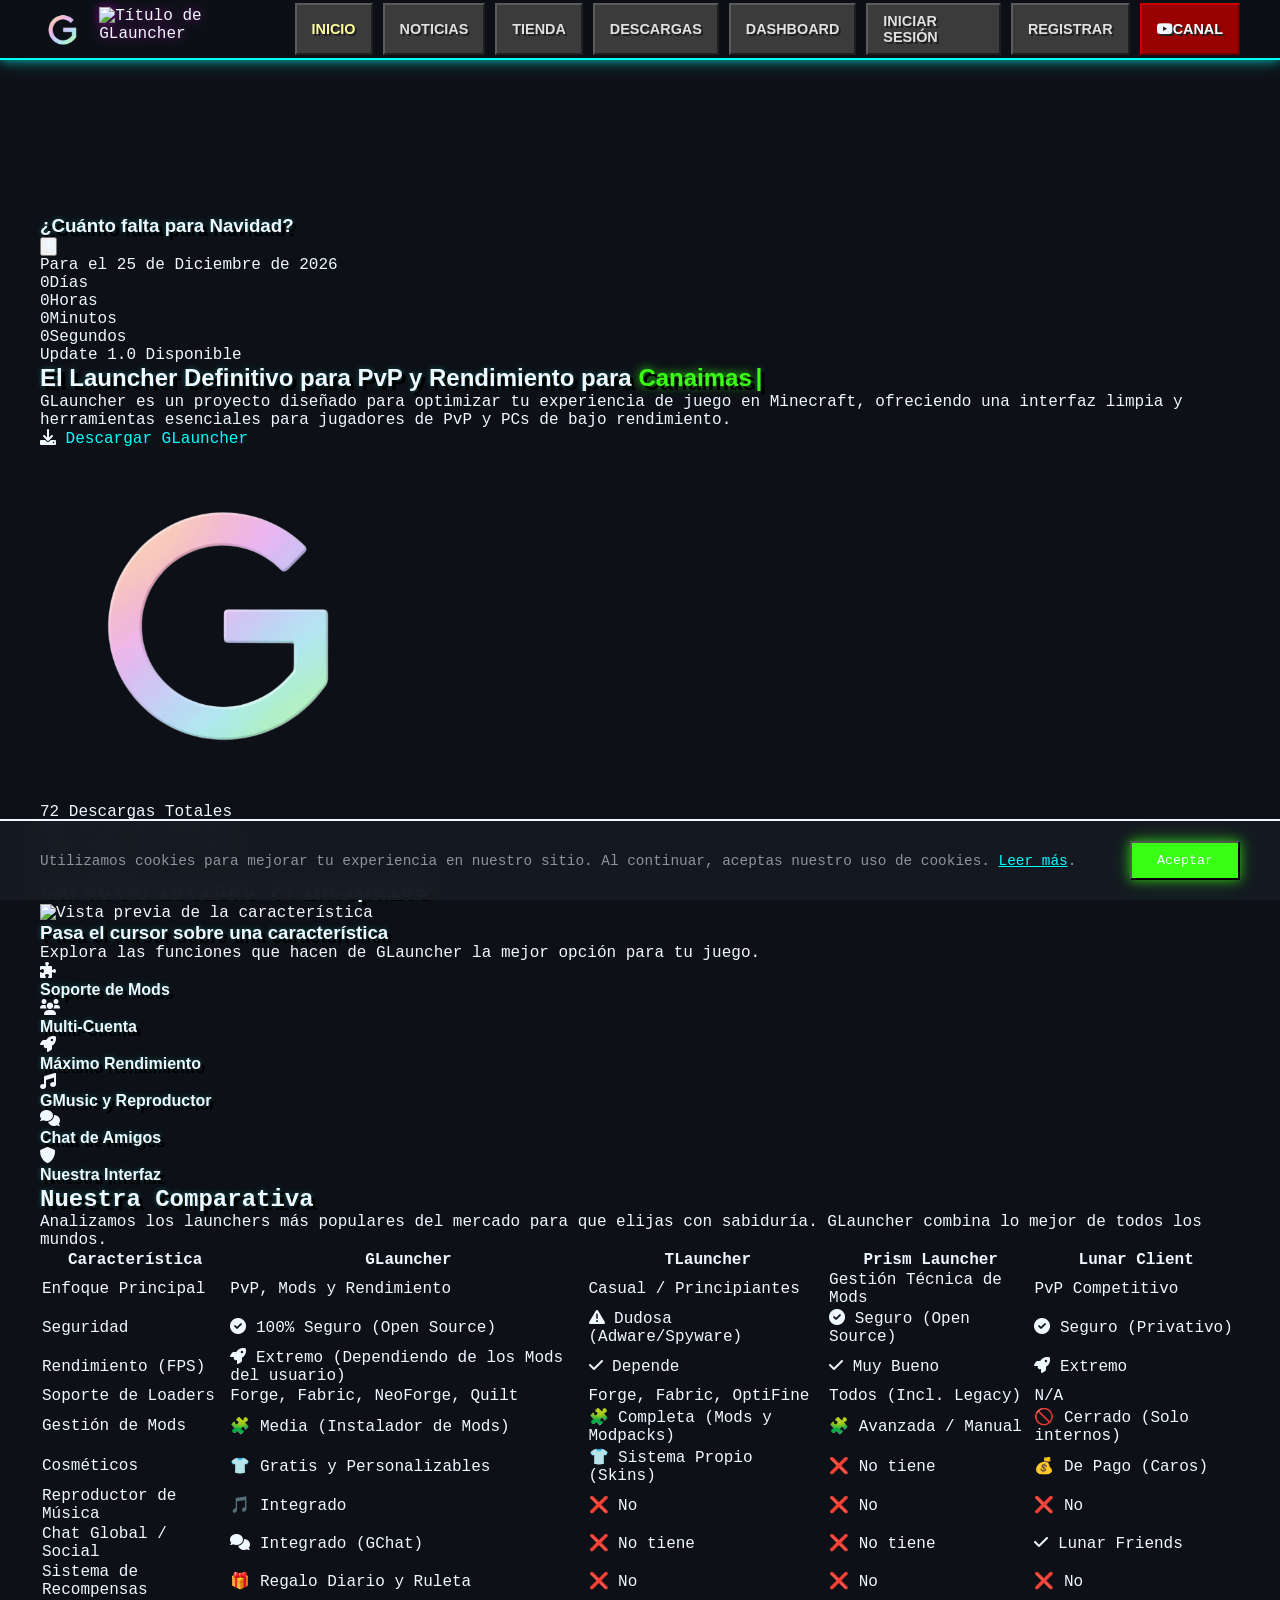
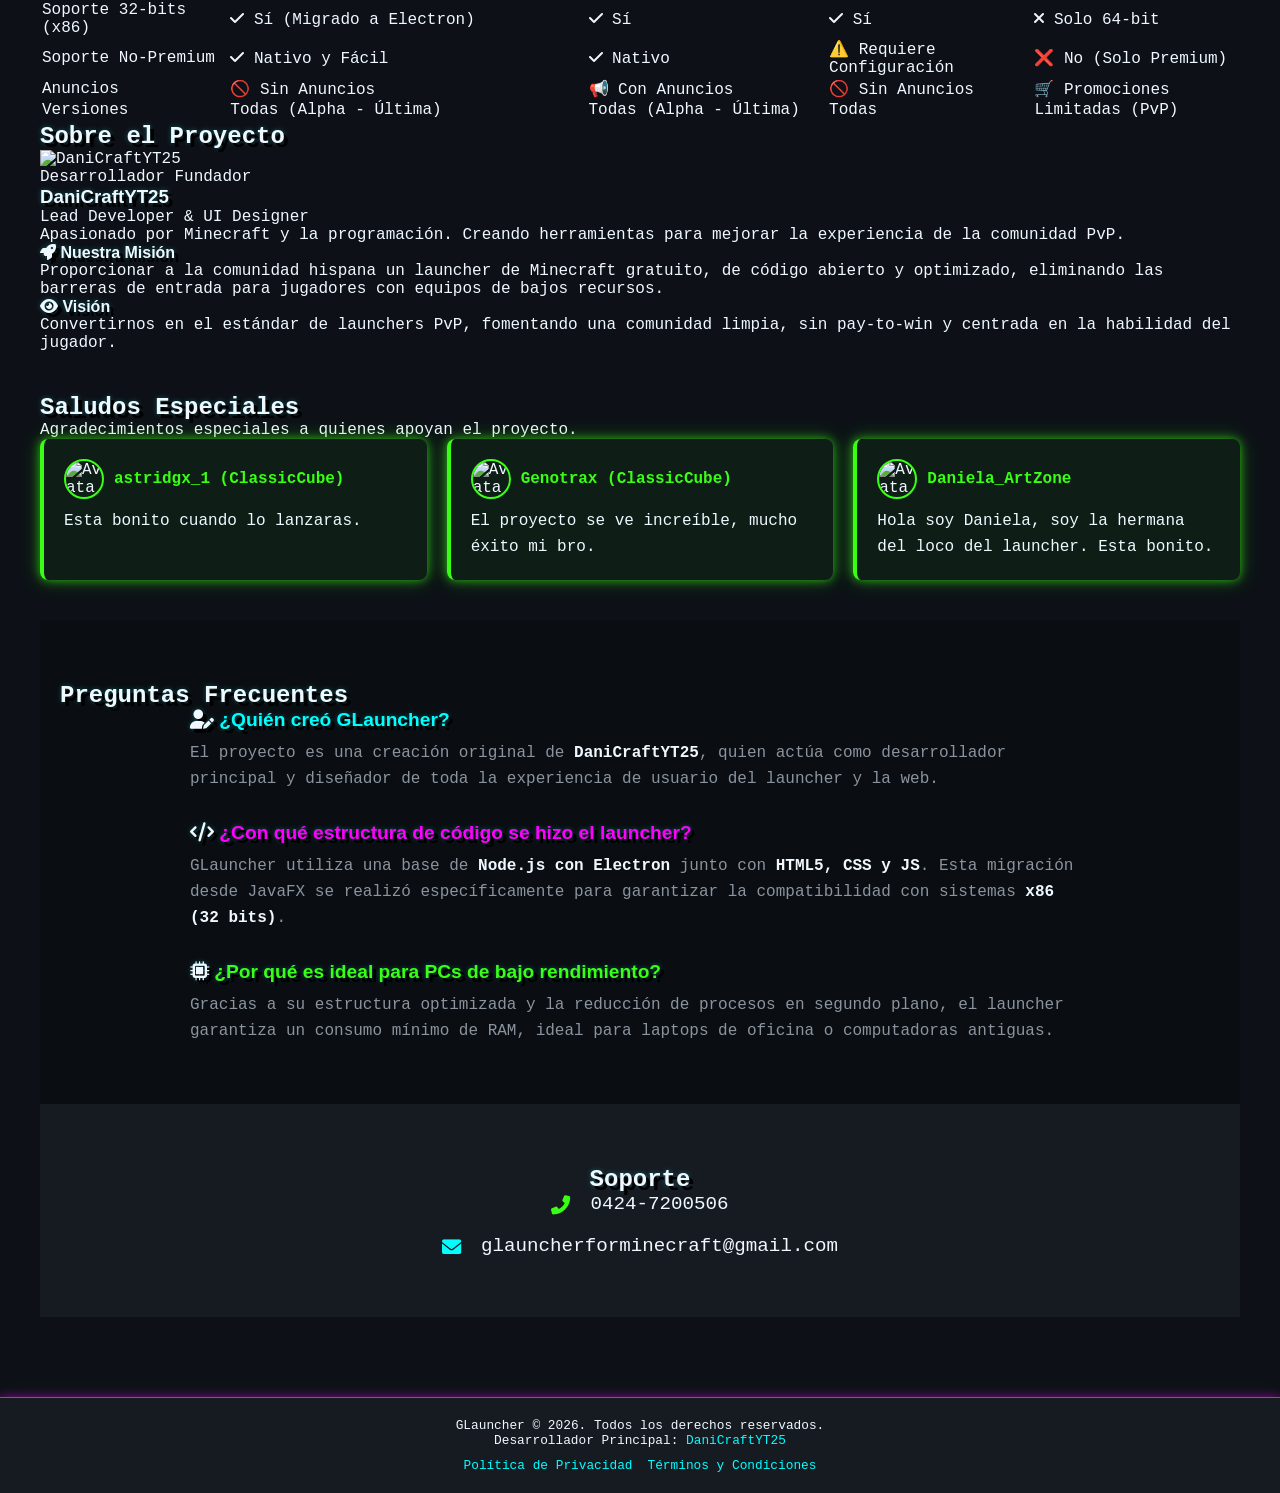
==== commit 34a3234b: "Update 4.4" ====
--- a/index.html
+++ b/index.html
@@ -64,7 +64,7 @@
           "name": "¿Con qué estructura de código se hizo el launcher?",
           "acceptedAnswer": {
             "@type": "Answer",
-            "text": "El launcher está desarrollado utilizando el lenguaje Java con la librería JavaFX para la interfaz gráfica, empleando una estructura modular gestionada mediante archivos de configuración sources.txt."
+            "text": "El launcher fue migrado de JavaFX a una arquitectura basada en Node.js con Electron, HTML5, CSS y JS para solucionar problemas críticos de incompatibilidad con sistemas x86 (32 bits)."
           }
         }
       ]
@@ -75,7 +75,7 @@
     <link rel="preload" href="https://cdnjs.cloudflare.com/ajax/libs/font-awesome/6.0.0-beta3/css/all.min.css" as="style" onload="this.onload=null;this.rel='stylesheet'">
     <noscript><link rel="stylesheet" href="https://cdnjs.cloudflare.com/ajax/libs/font-awesome/6.0.0-beta3/css/all.min.css"></noscript>
     <link rel="stylesheet" href="css/styles.css">
-    <link rel="icon" type="image/png" href="images/glauncher logo.png">
+    <link rel="icon" type="image/png" href="images/favicon.png">
     <link rel="stylesheet" href="css/index-styles.css">
     <link href="https://fonts.cdnfonts.com/css/minecraftia" rel="stylesheet">
     <style>
@@ -160,7 +160,7 @@
 
     <header class="header">
         <div class="logo-container">
-            <img src="images/glauncher logo.png" alt="Logo de GLauncher" class="logo">
+            <img src="images/favicon.png" alt="Logo de GLauncher" class="logo">
             <img src="images/minecraft_title.png" alt="Título de GLauncher" class="logo-title-img">
         </div>
         <nav class="auth-buttons">
@@ -199,7 +199,7 @@
 
         <section class="launcher-section">
             <div class="intro-container">
-                <div class="version-indicator">Update 1.2 Disponible</div>
+                <div class="version-indicator">Update 1.0 Disponible</div>
                 
                 <div class="launcher-content-area">
                     <div class="launcher-text-left">
@@ -212,7 +212,7 @@
 
                     <div class="launcher-visual-right">
                         <!-- Optimización: Width/Height explícitos para evitar CLS -->
-                        <img src="images/glauncher logo.png" alt="Logo de GLauncher" class="launcher-gui-img" width="350" height="350">
+                        <img src="images/favicon.png" alt="Logo de GLauncher" class="launcher-gui-img" width="350" height="350">
                     </div>
                 </div>
             </div>
@@ -345,6 +345,27 @@
                             <td>❌ No</td>
                             <td>❌ No</td>
                             <td>❌ No</td>
+                        </tr>
+                        <tr>
+                            <td>Chat Global / Social</td>
+                            <td><i class="fas fa-comments check-icon"></i> Integrado (GChat)</td>
+                            <td>❌ No tiene</td>
+                            <td>❌ No tiene</td>
+                            <td><i class="fas fa-check check-icon"></i> Lunar Friends</td>
+                        </tr>
+                        <tr>
+                            <td>Sistema de Recompensas</td>
+                            <td>🎁 Regalo Diario y Ruleta</td>
+                            <td>❌ No</td>
+                            <td>❌ No</td>
+                            <td>❌ No</td>
+                        </tr>
+                        <tr>
+                            <td>Soporte 32-bits (x86)</td>
+                            <td><i class="fas fa-check check-icon"></i> Sí (Migrado a Electron)</td>
+                            <td><i class="fas fa-check check-icon"></i> Sí</td>
+                            <td><i class="fas fa-check check-icon"></i> Sí</td>
+                            <td><i class="fas fa-times cross-icon"></i> Solo 64-bit</td>
                         </tr>
                         <tr>
                             <td>Soporte No-Premium</td>
@@ -444,7 +465,7 @@
                 </div>
                 <div class="faq-item" style="margin-bottom: 30px;">
                     <h4 style="color: var(--neon-pink); margin-bottom: 10px; font-size: 1.2em;"><i class="fas fa-code"></i> ¿Con qué estructura de código se hizo el launcher?</h4>
-                    <p style="color: var(--text-color-dark); line-height: 1.6;">GLauncher utiliza una base sólida de <strong>Java</strong> junto con <strong>JavaFX</strong> para lograr una interfaz moderna y fluida. Su arquitectura es modular y se apoya en el uso de archivos <code>sources.txt</code> para organizar las fuentes y dependencias, permitiendo una carga eficiente del juego.</p>
+                    <p style="color: var(--text-color-dark); line-height: 1.6;">GLauncher utiliza una base de <strong>Node.js con Electron</strong> junto con <strong>HTML5, CSS y JS</strong>. Esta migración desde JavaFX se realizó específicamente para garantizar la compatibilidad con sistemas <strong>x86 (32 bits)</strong>.</p>
                 </div>
                 <div class="faq-item">
                     <h4 style="color: var(--neon-green); margin-bottom: 10px; font-size: 1.2em;"><i class="fas fa-microchip"></i> ¿Por qué es ideal para PCs de bajo rendimiento?</h4>
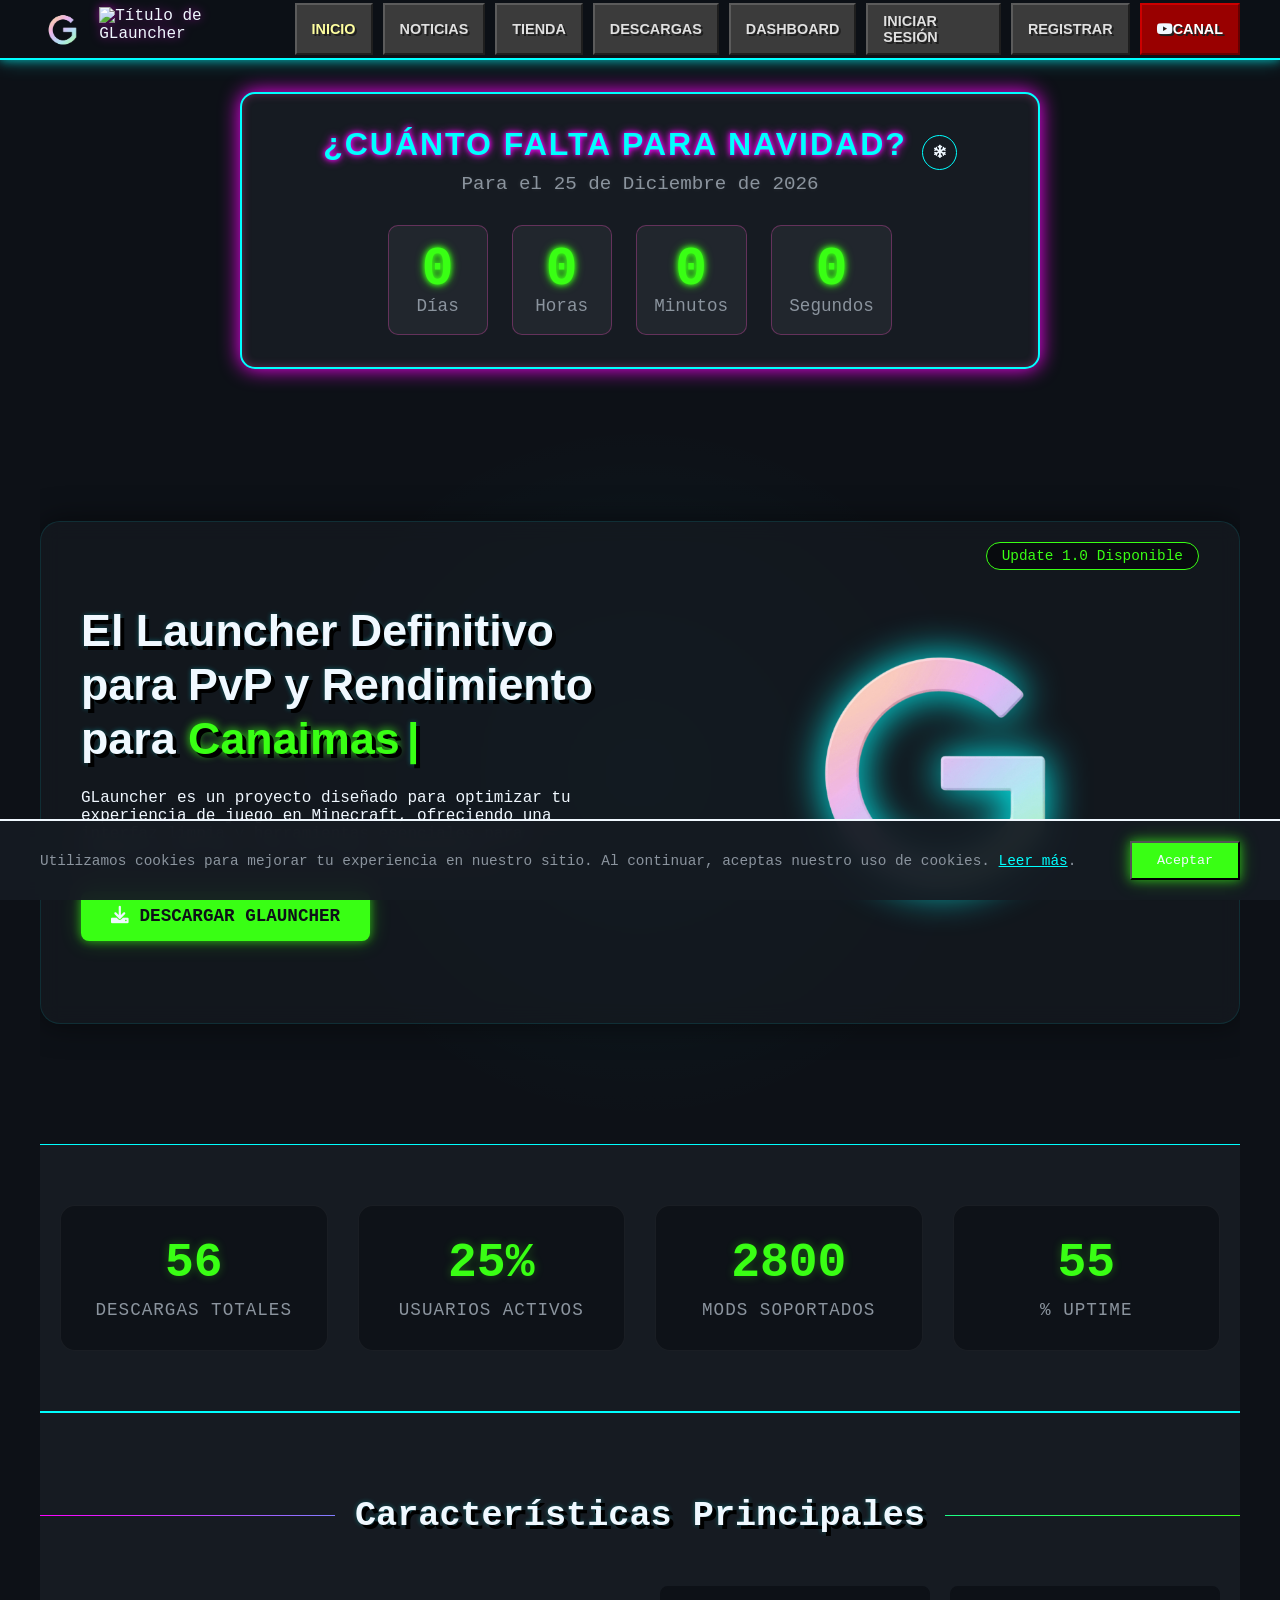
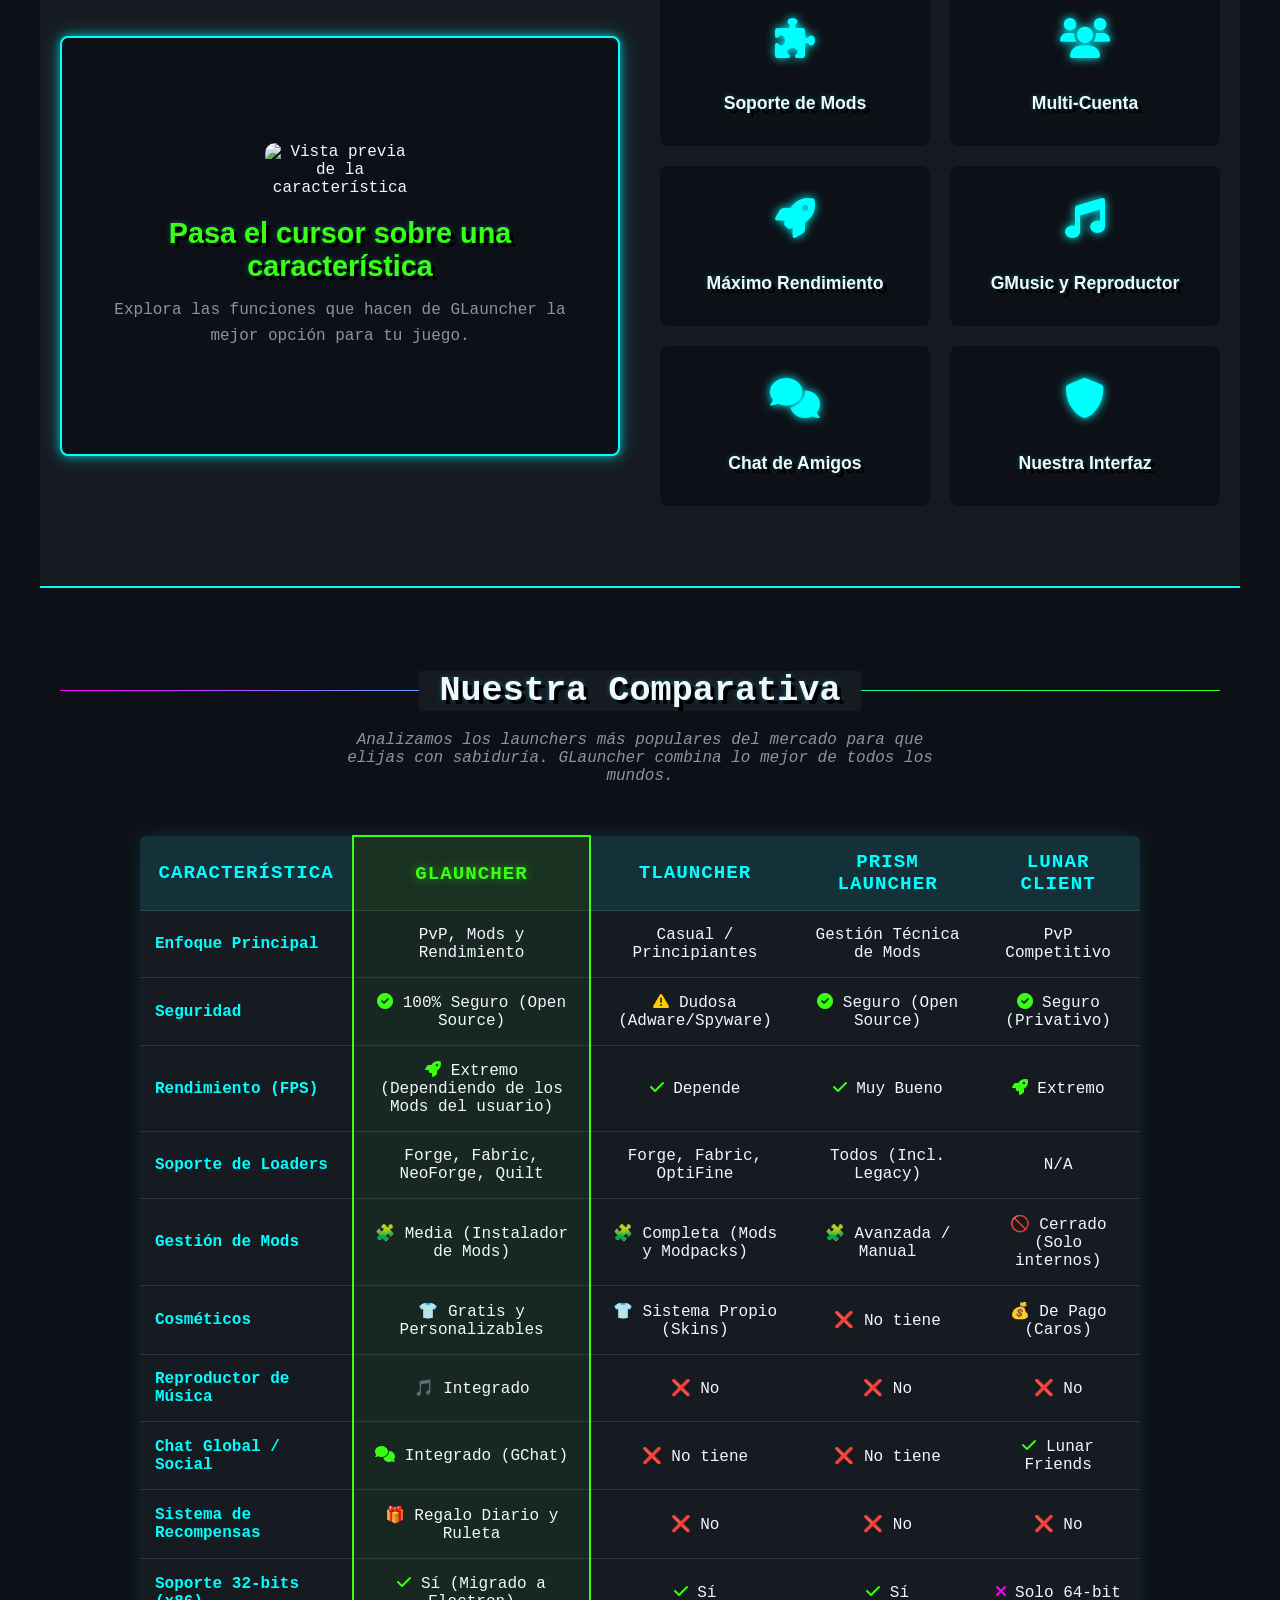
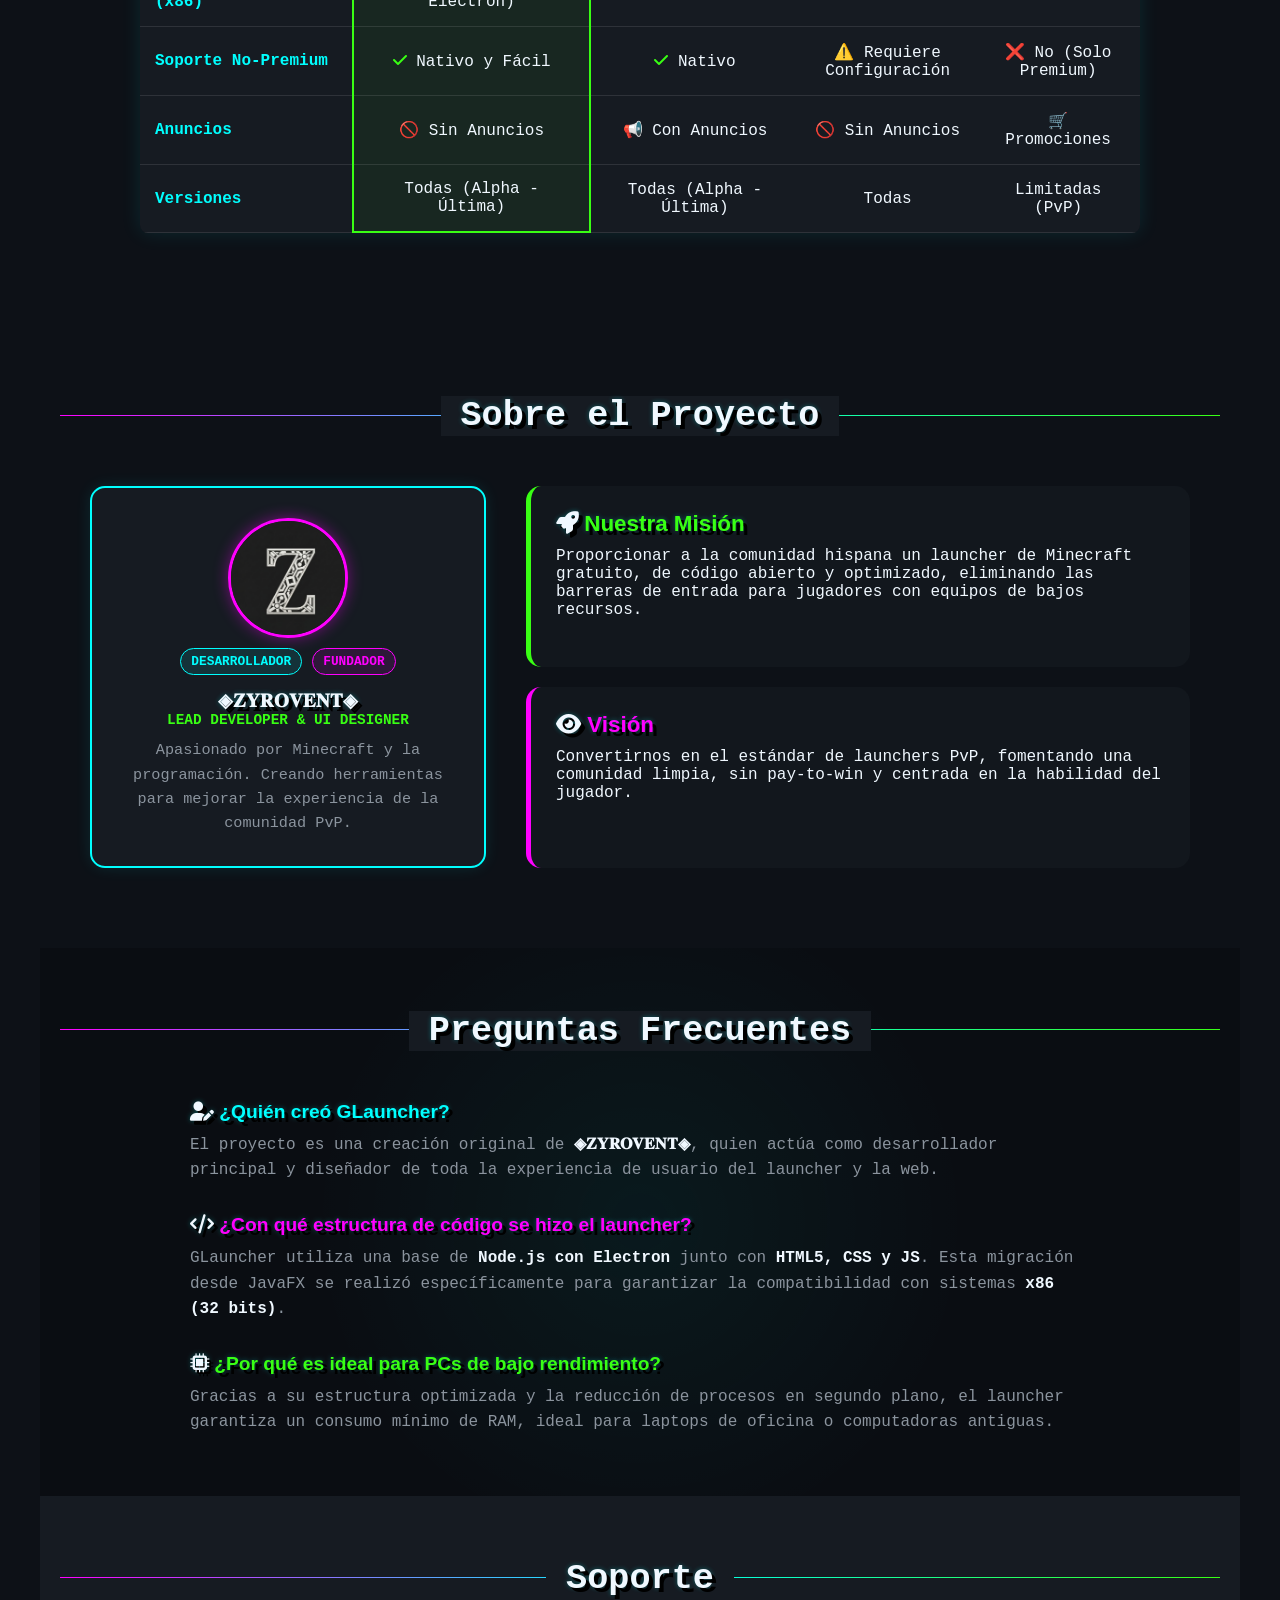
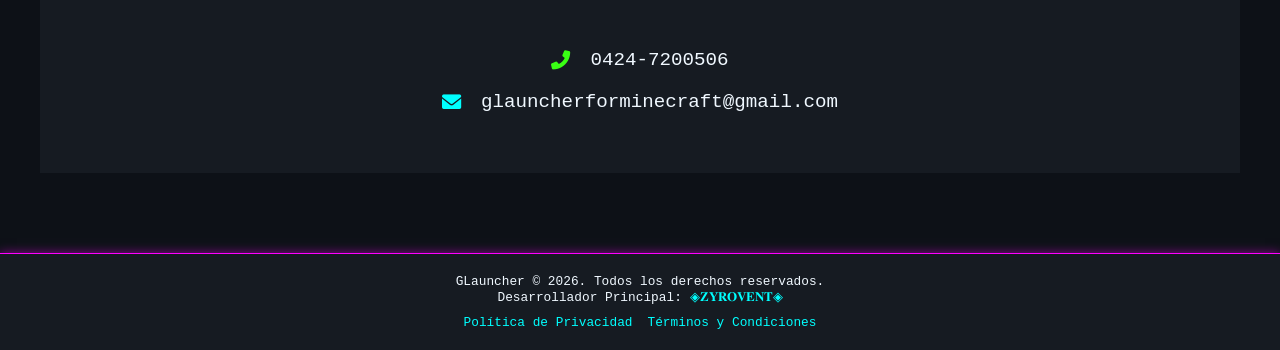
==== commit 8ea67d7b: "Update 4.7" ====
--- a/index.html
+++ b/index.html
@@ -40,7 +40,7 @@
       "description": "El launcher de Minecraft definitivo optimizado para PvP y rendimiento en PCs de bajos recursos.",
       "author": {
         "@type": "Person",
-        "name": "DaniCraftYT25"
+        "name": "◈𝐙𝐘𝐑𝐎𝐕𝐄𝐍𝐓◈"
       }
     }
     </script>
@@ -56,7 +56,7 @@
           "name": "¿Quién creó GLauncher?",
           "acceptedAnswer": {
             "@type": "Answer",
-            "text": "GLauncher fue creado y es mantenido por el desarrollador DaniCraftYT25."
+            "text": "GLauncher fue creado y es mantenido por el desarrollador ◈𝐙𝐘𝐑𝐎𝐕𝐄𝐍𝐓◈."
           }
         },
         {
@@ -171,7 +171,7 @@
             <a href="dashboard.html" class="auth-button">Dashboard</a>
             <a href="login.html" class="auth-button">Iniciar Sesión</a>
             <a href="register.html" class="auth-button">Registrar</a>
-            <a href="https://www.youtube.com/@DaniCraftYT25" target="_blank" class="auth-button youtube-button" title="Visita mi canal de YouTube">
+            <a href="https://www.youtube.com/@zyrorent" target="_blank" class="auth-button youtube-button" title="Visita mi canal de YouTube">
                 <i class="fab fa-youtube"></i> Canal
             </a>
         </nav>
@@ -298,91 +298,91 @@
                     </thead>
                     <tbody>
                         <tr>
-                            <td>Enfoque Principal</td>
+                            <td data-label="Característica">Enfoque Principal</td>
                             <td>PvP, Mods y Rendimiento</td>
                             <td>Casual / Principiantes</td>
                             <td>Gestión Técnica de Mods</td>
                             <td>PvP Competitivo</td>
                         </tr>
                         <tr>
-                            <td>Seguridad</td>
+                            <td data-label="Característica">Seguridad</td>
                             <td><i class="fas fa-check-circle check-icon"></i> 100% Seguro (Open Source)</td>
                             <td><i class="fas fa-exclamation-triangle warning-icon"></i> Dudosa (Adware/Spyware)</td>
                             <td><i class="fas fa-check-circle check-icon"></i> Seguro (Open Source)</td>
                             <td><i class="fas fa-check-circle check-icon"></i> Seguro (Privativo)</td>
                         </tr>
                         <tr>
-                            <td>Rendimiento (FPS)</td>
+                            <td data-label="Característica">Rendimiento (FPS)</td>
                             <td><i class="fas fa-rocket check-icon"></i> Extremo (Dependiendo de los Mods del usuario)</td>
                             <td><i class="fas fa-check check-icon"></i> Depende</td>
                             <td><i class="fas fa-check check-icon"></i> Muy Bueno</td>
                             <td><i class="fas fa-rocket check-icon"></i> Extremo</td>
                         </tr>
                         <tr>
-                            <td>Soporte de Loaders</td>
+                            <td data-label="Característica">Soporte de Loaders</td>
                             <td>Forge, Fabric, NeoForge, Quilt</td>
                             <td>Forge, Fabric, OptiFine</td>
                             <td>Todos (Incl. Legacy)</td>
                             <td>N/A</td>
                         </tr>
                         <tr>
-                            <td>Gestión de Mods</td>
+                            <td data-label="Característica">Gestión de Mods</td>
                             <td>🧩 Media (Instalador de Mods)</td>
                             <td>🧩 Completa (Mods y Modpacks)</td>
                             <td>🧩 Avanzada / Manual</td>
                             <td>🚫 Cerrado (Solo internos)</td>
                         </tr>
                         <tr>
-                            <td>Cosméticos</td>
+                            <td data-label="Característica">Cosméticos</td>
                             <td>👕 Gratis y Personalizables</td>
                             <td>👕 Sistema Propio (Skins)</td>
                             <td>❌ No tiene</td>
                             <td>💰 De Pago (Caros)</td>
                         </tr>
                         <tr>
-                            <td>Reproductor de Música</td>
+                            <td data-label="Característica">Reproductor de Música</td>
                             <td>🎵 Integrado</td>
                             <td>❌ No</td>
                             <td>❌ No</td>
                             <td>❌ No</td>
                         </tr>
                         <tr>
-                            <td>Chat Global / Social</td>
+                            <td data-label="Característica">Chat Global / Social</td>
                             <td><i class="fas fa-comments check-icon"></i> Integrado (GChat)</td>
                             <td>❌ No tiene</td>
                             <td>❌ No tiene</td>
                             <td><i class="fas fa-check check-icon"></i> Lunar Friends</td>
                         </tr>
                         <tr>
-                            <td>Sistema de Recompensas</td>
+                            <td data-label="Característica">Sistema de Recompensas</td>
                             <td>🎁 Regalo Diario y Ruleta</td>
                             <td>❌ No</td>
                             <td>❌ No</td>
                             <td>❌ No</td>
                         </tr>
                         <tr>
-                            <td>Soporte 32-bits (x86)</td>
+                            <td data-label="Característica">Soporte 32-bits (x86)</td>
                             <td><i class="fas fa-check check-icon"></i> Sí (Migrado a Electron)</td>
                             <td><i class="fas fa-check check-icon"></i> Sí</td>
                             <td><i class="fas fa-check check-icon"></i> Sí</td>
                             <td><i class="fas fa-times cross-icon"></i> Solo 64-bit</td>
                         </tr>
                         <tr>
-                            <td>Soporte No-Premium</td>
+                            <td data-label="Característica">Soporte No-Premium</td>
                             <td><i class="fas fa-check check-icon"></i> Nativo y Fácil</td>
                             <td><i class="fas fa-check check-icon"></i> Nativo</td>
                             <td>⚠️ Requiere Configuración</td>
                             <td>❌ No (Solo Premium)</td>
                         </tr>
                         <tr>
-                            <td>Anuncios</td>
+                            <td data-label="Característica">Anuncios</td>
                             <td>🚫 Sin Anuncios</td>
                             <td>📢 Con Anuncios</td>
                             <td>🚫 Sin Anuncios</td>
                             <td>🛒 Promociones</td>
                         </tr>
                         <tr>
-                            <td>Versiones</td>
+                            <td data-label="Característica">Versiones</td>
                             <td>Todas (Alpha - Última)</td>
                             <td>Todas (Alpha - Última)</td>
                             <td>Todas</td>
@@ -399,13 +399,13 @@
                 <!-- Tarjeta del Creador -->
                 <div class="about-card creator-card">
                     <div class="creator-header">
-                        <img src="images/avatars/danicraftyt25.jpg" alt="DaniCraftYT25" class="creator-img" loading="lazy">
+                        <img src="images/avatars/channel.png" alt="◈𝐙𝐘𝐑𝐎𝐕𝐄𝐍𝐓◈" class="creator-img" loading="lazy">
                         <div class="creator-badges">
                             <span class="badge developer">Desarrollador</span>
                             <span class="badge founder">Fundador</span>
                         </div>
                     </div>
-                    <h3>DaniCraftYT25</h3>
+                    <h3>◈𝐙𝐘𝐑𝐎𝐕𝐄𝐍𝐓◈</h3>
                     <p class="creator-role">Lead Developer & UI Designer</p>
                     <p class="creator-bio">Apasionado por Minecraft y la programación. Creando herramientas para mejorar la experiencia de la comunidad PvP.</p>
                 </div>
@@ -420,37 +420,6 @@
                         <h4><i class="fas fa-eye"></i> Visión</h4>
                         <p>Convertirnos en el estándar de launchers PvP, fomentando una comunidad limpia, sin pay-to-win y centrada en la habilidad del jugador.</p>
                     </div>
-                </div>
-            </div>
-        </section>
-
-        <!-- Sección de Saludos Especiales -->
-        <section id="special-greetings-section" class="launch-messages-section">
-            <h2 class="section-title"><span>Saludos Especiales</span></h2>
-            <p class="section-subtitle">Agradecimientos especiales a quienes apoyan el proyecto.</p>
-
-            <div class="launch-messages-list">
-                <!-- Saludos especiales y mensajes se cargarán aquí -->
-                 <div class="launch-message-card special-thanks">
-                    <div class="message-header">
-                        <img src="images/avatars/astridgx_1.png" alt="Avatar" class="message-avatar" loading="lazy">
-                        <span class="message-username">astridgx_1 (ClassicCube)</span>
-                    </div>
-                    <p class="message-content">Esta bonito cuando lo lanzaras.</p>
-                </div>
-                 <div class="launch-message-card special-thanks">
-                    <div class="message-header">
-                        <img src="images/avatars/genotrax.jpg" alt="Avatar" class="message-avatar" loading="lazy">
-                        <span class="message-username">Genotrax (ClassicCube)</span>
-                    </div>
-                    <p class="message-content">El proyecto se ve increíble, mucho éxito mi bro.</p>
-                </div>
-                 <div class="launch-message-card special-thanks">
-                    <div class="message-header">
-                        <img src="images/avatars/astridgx_1.png" alt="Avatar" class="message-avatar" loading="lazy">
-                        <span class="message-username">Daniela_ArtZone</span>
-                    </div>
-                    <p class="message-content">Hola soy Daniela, soy la hermana del loco del launcher. Esta bonito.</p>
                 </div>
             </div>
         </section>
@@ -461,7 +430,7 @@
             <div class="faq-container" style="max-width: 900px; margin: 0 auto; text-align: left;">
                 <div class="faq-item" style="margin-bottom: 30px;">
                     <h4 style="color: var(--neon-blue); margin-bottom: 10px; font-size: 1.2em;"><i class="fas fa-user-edit"></i> ¿Quién creó GLauncher?</h4>
-                    <p style="color: var(--text-color-dark); line-height: 1.6;">El proyecto es una creación original de <strong>DaniCraftYT25</strong>, quien actúa como desarrollador principal y diseñador de toda la experiencia de usuario del launcher y la web.</p>
+                    <p style="color: var(--text-color-dark); line-height: 1.6;">El proyecto es una creación original de <strong>◈𝐙𝐘𝐑𝐎𝐕𝐄𝐍𝐓◈</strong>, quien actúa como desarrollador principal y diseñador de toda la experiencia de usuario del launcher y la web.</p>
                 </div>
                 <div class="faq-item" style="margin-bottom: 30px;">
                     <h4 style="color: var(--neon-pink); margin-bottom: 10px; font-size: 1.2em;"><i class="fas fa-code"></i> ¿Con qué estructura de código se hizo el launcher?</h4>
@@ -492,7 +461,7 @@
 
     <footer class="footer">
         <p>GLauncher &copy; 2026. Todos los derechos reservados.</p>
-        <p>Desarrollador Principal: <a href="https://www.youtube.com/@DaniCraftYT25" target="_blank" class="neon-hover-text">DaniCraftYT25</a></p>
+        <p>Desarrollador Principal: <a href="https://www.youtube.com/@zyrorent" target="_blank" class="neon-hover-text">◈𝐙𝐘𝐑𝐎𝐕𝐄𝐍𝐓◈</a></p>
         <nav class="footer-nav" style="margin-top: 10px; display: flex; justify-content: center; gap: 15px;">
             <a href="privacy-policy.html" class="neon-hover-text">Política de Privacidad</a>
             <a href="terms-and-conditions.html" class="neon-hover-text">Términos y Condiciones</a>
--- a/css/index-styles.css
+++ b/css/index-styles.css
@@ -0,0 +1,824 @@
+
+/*
+ * ==================================================================================
+ * GLAUNCHER - ESTILOS ESPECÍFICOS PARA LA PÁGINA DE INICIO (INDEX.HTML)
+ * ==================================================================================
+ */
+
+/* --- Nuevas Animaciones --- */
+@keyframes fade-in-up {
+    from { transform: translateY(30px); opacity: 0; }
+    to { transform: translateY(0); opacity: 1; }
+}
+
+@keyframes glow-pulse {
+    50% {
+        box-shadow: 0 0 25px var(--neon-green), 0 0 40px rgba(57, 255, 20, 0.5);
+    }
+}
+
+@keyframes line-wipe-in {
+    from { width: 0%; }
+    to { width: 100%; }
+}
+
+/* --- Estilos para el Contador de Navidad y Nieve --- */
+.countdown-header {
+    display: flex;
+    justify-content: center;
+    margin-bottom: 15px; /* Añadido para separar del subtítulo */
+    align-items: center;
+    gap: 15px;
+    position: relative;
+}
+
+.snow-toggle-btn {
+    background: none;
+    border: 1px solid var(--neon-blue);
+    color: var(--neon-blue);
+    border-radius: 50%;
+    width: 35px;
+    height: 35px;
+    cursor: pointer;
+    transition: all 0.3s ease;
+}
+.snow-toggle-btn:hover, .snow-toggle-btn.active {
+    background-color: var(--neon-blue);
+    color: var(--main-bg-color);
+    box-shadow: var(--shadow-blue);
+}
+
+/* --- Sección Principal (Héroe) --- */
+.launcher-section {
+    position: relative;
+    padding: 100px 0; /* Aumentamos el padding para compensar */
+    overflow: hidden;
+    background-image: radial-gradient(circle at 50% 50%, rgba(0, 255, 255, 0.05) 0%, transparent 50%);
+}
+
+/* --- Slideshow de Fondo --- */
+.hero-slideshow {
+    position: absolute;
+    top: 0;
+    left: 0;
+    width: 100%;
+    height: 100%;
+    z-index: -1;
+}
+
+.hero-slide {
+    position: absolute;
+    top: 0;
+    left: 0;
+    width: 100%;
+    height: 100%;
+    background-size: cover;
+    background-position: center;
+    opacity: 0;
+    transition: opacity 1s ease-in-out;
+    filter: brightness(0.4) blur(3px); /* Oscurecer y desenfocar un poco para leer el texto */
+}
+
+.hero-slide.active {
+    opacity: 1;
+}
+
+.launcher-content-area {
+    display: flex;
+    gap: 50px;
+    align-items: center; /* Centrado verticalmente */
+    padding: 30px 0;
+}
+
+.intro-container {
+    background: rgba(22, 27, 34, 0.7);
+    backdrop-filter: blur(10px);
+    border-radius: 20px;
+    border: 1px solid rgba(0, 255, 255, 0.1);
+    padding: 40px;
+    margin: 20px auto;
+    max-width: 1200px;
+    box-shadow: 0 0 30px rgba(0, 0, 0, 0.5);
+}
+
+.launcher-text-left {
+    flex: 1;
+    max-width: 50%;
+}
+
+/* Animación de entrada para los elementos del héroe */
+.launcher-text-left > * {
+    opacity: 0;
+    animation: fade-in-up 0.8s ease-out forwards;
+}
+
+.main-headline {
+    font-size: 2.8em; /* Un poco más grande */
+    margin-bottom: 20px;
+    line-height: 1.2;
+    /* Combinamos la animación de entrada con la de pulso */
+    animation: fade-in-up 0.8s ease-out forwards, neon-pulse-rgb 5s infinite alternate 1s;
+}
+.launcher-text-left .project-description { animation-delay: 0.2s; }
+
+.download-button {
+    display: inline-block;
+    padding: 15px 30px;
+    background-color: var(--neon-green);
+    color: var(--main-bg-color) !important;
+    border-radius: var(--border-radius-base);
+    font-weight: bold;
+    text-transform: uppercase;
+    font-size: 1.1em;
+    box-shadow: var(--shadow-green);
+    transition: all 0.3s ease;
+    /* Combinamos la animación de entrada con la de pulso */
+    opacity: 0; /* Necesario para la animación de entrada */
+    animation: fade-in-up 0.8s ease-out forwards 0.4s, glow-pulse 2.5s infinite 1.2s;
+}
+
+.download-button:hover {
+    background-color: #4cff33;
+    transform: scale(1.05);
+    box-shadow: 0 0 25px rgba(57, 255, 20, 1);
+}
+
+.launcher-visual-right {
+    flex: 1;
+    text-align: center;
+    max-width: 50%;
+    opacity: 0;
+    animation: fade-in-up 0.8s ease-out forwards;
+    animation-delay: 0.3s;
+}
+
+.launcher-gui-img {
+    max-width: 350px; /* Más pequeño */
+    height: auto;
+    /* Quitamos el borde cuadrado y box-shadow */
+    border: none;
+    box-shadow: none;
+    /* Usamos drop-shadow para que la sombra siga la forma de la imagen (si es PNG transparente) */
+    filter: drop-shadow(0 0 20px var(--neon-blue));
+    transition: transform 0.5s ease;
+}
+
+.launcher-gui-img:hover {
+    transform: scale(1.05);
+}
+
+.version-indicator {
+    position: absolute;
+    top: 20px;
+    right: 40px;
+    background-color: rgba(0, 0, 0, 0.5);
+    padding: 5px 15px;
+    border-radius: 50px;
+    border: 1px solid var(--neon-green);
+    color: var(--neon-green);
+    font-size: 0.9em;
+}
+
+/* --- Sección de Características --- */
+.features-section {
+    padding: 80px 0;
+    background-color: var(--secondary-bg-color);
+    border-top: 2px solid var(--neon-blue);
+    border-bottom: 2px solid var(--neon-blue);
+}
+
+.section-title {
+    text-align: center;
+    font-size: 2.2em;
+    margin-bottom: 50px;
+    color: var(--text-color-light);
+    position: relative;
+}
+
+.section-title span {
+    position: relative;
+    padding: 0 20px;
+    background-color: var(--secondary-bg-color);
+}
+.section-title::before {
+    content: '';
+    position: absolute;
+    left: 0;
+    right: 0;
+    top: 50%;
+    height: 1px;
+    background: var(--gradient-rgb);
+    z-index: 0;
+    animation: line-wipe-in 1.5s cubic-bezier(0.25, 1, 0.5, 1) forwards;
+    animation-delay: 0.5s;
+}
+
+.features-interactive-container {
+    display: grid;
+    grid-template-columns: 1fr 1fr; /* Dos columnas en escritorio */
+    align-items: center;
+    gap: 40px;
+    max-width: 1200px;
+    margin: 0 auto;
+    padding: 0 20px;
+    grid-template-areas: "panel grid"; /* Definimos áreas para escritorio */
+}
+
+@media (min-width: 992px) {
+    .features-interactive-container {
+        grid-template-columns: 1fr 1fr; /* Dos columnas en escritorio */
+        align-items: center;
+    }
+}
+
+.features-grid {
+    grid-area: grid; /* Asignamos el área */
+    display: grid;
+    grid-template-columns: repeat(2, 1fr); /* Siempre 2 columnas para las tarjetas */
+    gap: 20px;
+}
+
+.feature-card {
+    background-color: var(--main-bg-color);
+    padding: 30px;
+    border-radius: var(--border-radius-base);
+    text-align: center;
+    border: 2px solid var(--main-bg-color);
+    transition: all 0.3s ease;
+    opacity: 0;
+    animation: fade-in-up 0.8s ease-out forwards;
+}
+
+/* Retraso escalonado para las tarjetas de características */
+.feature-card:nth-child(1) { animation-delay: 0.1s; }
+.feature-card:nth-child(2) { animation-delay: 0.2s; }
+.feature-card:nth-child(3) { animation-delay: 0.3s; }
+.feature-card:nth-child(4) { animation-delay: 0.4s; }
+.feature-card:nth-child(5) { animation-delay: 0.5s; }
+.feature-card:nth-child(6) { animation-delay: 0.6s; }
+
+.feature-card:hover, .feature-card.active {
+    transform: translateY(-10px) rotateZ(-1deg); /* Efecto 3D sutil */
+    border-color: var(--neon-pink);
+    box-shadow: var(--shadow-pink);
+    cursor: pointer;
+}
+
+.feature-card h4 {
+    font-size: 1.1em;
+    margin-top: 15px;
+}
+
+.feature-icon {
+    font-size: 2.5em;
+    color: var(--neon-blue);
+    margin-bottom: 20px;
+    text-shadow: 0 0 10px var(--neon-blue);
+}
+
+/* --- Panel de Visualización Interactivo --- */
+.feature-display-panel {
+    grid-area: panel; /* Asignamos el área */
+    background-color: var(--main-bg-color);
+    padding: 40px;
+    border-radius: var(--border-radius-base);
+    border: 2px solid var(--neon-blue);
+    box-shadow: var(--shadow-blue);
+    text-align: center;
+    display: flex;
+    flex-direction: column;
+    align-items: center;
+    justify-content: center;
+    min-height: 420px; /* Un poco más de altura */
+    opacity: 0;
+    animation: fade-in-up 0.8s ease-out forwards;
+}
+
+.feature-display-img {
+    max-width: 150px; /* Ajusta el tamaño de la imagen de vista previa */
+    height: auto;
+    margin-bottom: 20px;
+    border-radius: 10px;
+    transition: opacity 0.3s ease, transform 0.3s ease; /* Transición suave para la imagen */
+}
+
+#feature-display-title {
+    font-size: 1.8em;
+    color: var(--neon-green);
+    margin-bottom: 15px;
+    min-height: 58px; /* Evita saltos de altura */
+    transition: opacity 0.3s ease, transform 0.3s ease; /* Transición suave para el título */
+}
+
+#feature-display-description {
+    color: var(--text-color-dark);
+    line-height: 1.6;
+    transition: opacity 0.3s ease, transform 0.3s ease; /* Transición suave para la descripción */
+}
+
+/* Clase para la animación de salida */
+.is-changing {
+    opacity: 0 !important;
+    transform: translateY(10px);
+}
+
+/* --- Sección de Comparativa --- */
+.comparison-section {
+    padding: 80px 20px;
+    background-color: var(--main-bg-color);
+}
+
+.comparison-table-container {
+    max-width: 1000px;
+    margin: 0 auto;
+    overflow-x: auto; /* Para móviles */
+    border-radius: var(--border-radius-base);
+    box-shadow: 0 0 20px rgba(0, 243, 255, 0.1);
+}
+
+.comparison-table {
+    width: 100%;
+    border-collapse: collapse;
+    background-color: var(--secondary-bg-color);
+    color: var(--text-color-light);
+}
+
+.comparison-table th, .comparison-table td {
+    padding: 15px;
+    text-align: center;
+    border-bottom: 1px solid rgba(255, 255, 255, 0.1);
+}
+
+.comparison-table th {
+    background-color: rgba(0, 243, 255, 0.1);
+    color: var(--neon-blue);
+    font-size: 1.2em;
+    text-transform: uppercase;
+    letter-spacing: 1px;
+}
+
+/* Columna de GLauncher destacada */
+.comparison-table th:nth-child(2),
+.comparison-table td:nth-child(2) {
+    background-color: rgba(57, 255, 20, 0.05);
+    border-left: 2px solid var(--neon-green);
+    border-right: 2px solid var(--neon-green);
+}
+
+.comparison-table th:nth-child(2) {
+    color: var(--neon-green);
+    text-shadow: 0 0 10px rgba(57, 255, 20, 0.5);
+    background-color: rgba(57, 255, 20, 0.1);
+    border-top: 2px solid var(--neon-green);
+}
+
+.comparison-table tr:last-child td:nth-child(2) {
+    border-bottom: 2px solid var(--neon-green);
+}
+
+.check-icon { color: var(--neon-green); }
+.cross-icon { color: var(--neon-pink); }
+.warning-icon { color: #ffcc00; }
+
+/* Ajuste para la primera columna (etiquetas) */
+.comparison-table td:first-child {
+    text-align: left;
+    font-weight: bold;
+    color: var(--neon-blue);
+}
+
+/* --- Sección "Sobre el Proyecto" --- */
+.about-section {
+    padding: 80px 20px;
+    text-align: center;
+}
+
+.about-container {
+    display: flex;
+    flex-wrap: wrap;
+    gap: 40px;
+    justify-content: center;
+    max-width: 1100px;
+    margin: 0 auto;
+    align-items: stretch;
+}
+
+/* Tarjeta del Creador */
+.creator-card {
+    flex: 1;
+    min-width: 300px;
+    background: var(--secondary-bg-color);
+    padding: 30px;
+    border-radius: 15px;
+    border: 2px solid var(--neon-blue);
+    box-shadow: 0 0 15px rgba(0, 255, 255, 0.1);
+    display: flex;
+    flex-direction: column;
+    align-items: center;
+    transition: transform 0.3s ease;
+}
+.creator-card:hover {
+    transform: translateY(-5px);
+    box-shadow: 0 0 25px rgba(0, 255, 255, 0.2);
+}
+
+.creator-header {
+    display: flex;
+    flex-direction: column;
+    align-items: center;
+    gap: 10px;
+    margin-bottom: 15px;
+}
+
+.creator-img {
+    width: 120px;
+    height: 120px;
+    border-radius: 50%;
+    border: 3px solid var(--neon-pink);
+    object-fit: cover;
+    box-shadow: 0 0 15px rgba(255, 0, 255, 0.4);
+}
+
+.creator-badges { display: flex; gap: 10px; }
+.badge { padding: 5px 10px; border-radius: 20px; font-size: 0.8em; font-weight: bold; text-transform: uppercase; }
+.badge.developer { background: rgba(0, 255, 255, 0.1); color: var(--neon-blue); border: 1px solid var(--neon-blue); }
+.badge.founder { background: rgba(255, 0, 255, 0.1); color: var(--neon-pink); border: 1px solid var(--neon-pink); }
+
+.creator-role { color: var(--neon-green); font-weight: bold; margin-bottom: 10px; font-size: 0.9em; text-transform: uppercase; }
+.creator-bio { color: var(--text-color-dark); font-size: 0.95em; line-height: 1.6; }
+
+/* Cajas de Misión y Visión */
+.about-content { flex: 2; min-width: 300px; display: flex; flex-direction: column; gap: 20px; }
+.info-box { background: rgba(22, 27, 34, 0.6); padding: 25px; border-radius: 15px; border-left: 5px solid; text-align: left; height: 100%; }
+.mission-box { border-color: var(--neon-green); }
+.vision-box { border-color: var(--neon-pink); }
+.mission-box h4 { color: var(--neon-green); font-size: 1.4em; margin-bottom: 10px; }
+.vision-box h4 { color: var(--neon-pink); font-size: 1.4em; margin-bottom: 10px; }
+
+/* Clases de utilidad para márgenes */
+.mb-30 { margin-bottom: 30px; }
+
+/* --- Sección de Saludos Especiales --- */
+.special-thanks-section {
+    padding: 60px 20px 80px 20px;
+    background-color: var(--main-bg-color);
+}
+
+.section-subtitle {
+    text-align: center;
+    color: var(--text-color-dark);
+    margin-top: -30px;
+    margin-bottom: 50px;
+    font-style: italic;
+    max-width: 600px;
+    margin-left: auto;
+    margin-right: auto;
+}
+
+.thanks-grid {
+    display: grid;
+    grid-template-columns: repeat(auto-fit, minmax(300px, 1fr));
+    gap: 25px;
+    max-width: 1200px;
+    margin: 0 auto;
+}
+
+.thanks-card {
+    background-color: var(--secondary-bg-color);
+    padding: 30px;
+    border-radius: var(--border-radius-base);
+    border: 2px solid var(--secondary-bg-color);
+    box-shadow: 0 5px 15px rgba(0, 0, 0, 0.3);
+    transition: all 0.3s ease;
+    opacity: 0;
+    animation: fade-in-up 0.8s ease-out forwards;
+    display: flex;
+    flex-direction: column;
+    gap: 20px;
+}
+
+.thanks-card:hover {
+    transform: scale(1.03) rotateZ(1deg); /* Efecto 3D sutil */
+    border-color: var(--neon-green);
+    box-shadow: var(--shadow-green);
+}
+
+.thanks-card:nth-child(even):hover {
+    border-color: var(--neon-pink);
+    box-shadow: var(--shadow-pink);
+}
+
+.thanks-user-info {
+    display: flex;
+    align-items: center;
+    gap: 15px;
+}
+
+.user-avatar, .user-avatar-placeholder {
+    width: 50px;
+    height: 50px;
+    border-radius: 50%;
+    border: 2px solid var(--neon-green);
+    object-fit: cover;
+}
+
+.user-avatar-placeholder {
+    display: flex;
+    align-items: center;
+    justify-content: center;
+    background-color: var(--main-bg-color);
+    font-size: 1.5em;
+    color: var(--text-color-dark);
+}
+
+.thanks-quote {
+    font-style: italic;
+    color: var(--text-color-light);
+    background-color: var(--main-bg-color);
+    padding: 20px;
+    border-radius: 5px;
+    border-left: 4px solid var(--neon-blue);
+    position: relative;
+}
+
+.thanks-quote::before {
+    content: '“';
+    position: absolute;
+    top: 5px;
+    left: 5px;
+    font-size: 2em;
+    color: var(--neon-blue);
+    opacity: 0.5;
+    line-height: 1;
+}
+
+/*
+ * ==================================================================================
+ * #MEDIA QUERIES (Responsivo para Móviles y Tabletas)
+ * ==================================================================================
+ */
+
+/* --- Tabletas y Móviles (hasta 768px) --- */
+@media (max-width: 768px) {
+    .launcher-content-area {
+        flex-direction: column;
+        text-align: center;
+    }
+
+    .version-indicator {
+        position: relative; /* Cambiamos a relativo */
+        top: auto; right: auto;
+        margin: 0 auto 30px auto; /* Centrado y con margen inferior */
+    }
+
+    .launcher-text-left, .launcher-visual-right {
+        max-width: 100%;
+    }
+
+    .features-interactive-container {
+        grid-template-columns: 1fr; /* Apila el panel y las tarjetas */
+        grid-template-areas: /* Reordenamos para móvil */
+            "grid"
+            "panel";
+    }
+
+    .features-grid {
+        grid-template-columns: repeat(auto-fit, minmax(250px, 1fr));
+    }
+    
+    /* En tabletas, el panel de visualización sigue siendo útil, pero lo hacemos más compacto */
+    .feature-display-panel {
+        min-height: auto;
+        padding: 30px;
+        margin-bottom: 20px; /* Espacio si se apila arriba */
+    }
+
+    /* Ocultar el panel de visualización en móviles, ya que el hover no es práctico */
+    .feature-display-panel {
+        display: none;
+    }
+}
+
+/* --- Móviles Pequeños (hasta 576px) --- */
+@media (max-width: 480px) {
+    .launcher-section {
+        padding: 60px 0;
+    }
+
+    .main-headline {
+        font-size: 2em; /* Ligeramente más pequeño para móviles */
+    }
+
+    .section-title {
+        font-size: 1.8em;
+    }
+
+    .features-grid {
+        grid-template-columns: 1fr; /* Una sola columna para las características */
+    }
+
+    .feature-card:hover, .feature-card.active {
+        transform: translateY(-5px) rotateZ(0); /* Animación más sutil en móvil */
+    }
+
+    #feature-display-title {
+        font-size: 1.4em;
+    }
+
+    .thanks-card {
+        padding: 20px;
+    }
+
+    .thanks-user-info {
+        flex-direction: column; /* Apila el avatar y el nombre */
+        align-items: center;
+        text-align: center;
+    }
+
+    /* --- Estilos responsivos para la tabla comparativa --- */
+    .comparison-table thead {
+        display: none; /* Ocultar la cabecera original en móviles */
+    }
+
+    .comparison-table, .comparison-table tbody, .comparison-table tr, .comparison-table td {
+        display: block;
+        width: 100%;
+    }
+
+    .comparison-table tr {
+        margin-bottom: 15px;
+        border: 1px solid var(--border-color);
+        border-radius: 8px;
+        overflow: hidden;
+    }
+
+    .comparison-table td {
+        text-align: right; /* Alinea el contenido a la derecha */
+        padding-left: 50%; /* Deja espacio para la etiqueta */
+        position: relative;
+        border-bottom: 1px solid var(--main-bg-color);
+    }
+
+    .comparison-table td:before {
+        content: attr(data-label); /* Usa el data-label como pseudo-elemento */
+        position: absolute;
+        left: 15px;
+        width: calc(50% - 30px);
+        text-align: left;
+        font-weight: bold;
+        color: var(--neon-blue);
+    }
+
+    /* El primer td de cada fila es el título de la característica, lo estilizamos como cabecera */
+    .comparison-table td:first-child {
+        background-color: rgba(0, 243, 255, 0.1);
+        font-weight: bold;
+        text-align: center;
+        padding-left: 15px; /* Reset padding */
+    }
+}
+
+/* ==================================================================================
+ * ESTILOS PARA EL CONTADOR DE NAVIDAD
+ * ==================================================================================
+ */
+
+/* Estilos NEÓN para el contador de Navidad */
+#christmas-countdown {
+    background: var(--secondary-bg-color);
+    color: white;
+    padding: 2em;
+    border-radius: 15px; /* Esquinas redondeadas */
+    text-align: center;
+    border: 2px solid var(--neon-blue);
+    box-shadow: 0 0 20px var(--neon-pink), inset 0 0 10px rgba(255, 82, 197, 0.3);
+    margin: 2em auto; /* Lo centramos de nuevo */
+    max-width: 800px;
+}
+
+#christmas-countdown h3 {
+    margin-top: 0;
+    font-size: 2em; margin-bottom: 15px;
+    text-transform: uppercase;
+    letter-spacing: 2px;
+    color: var(--neon-blue);
+    text-shadow: 0 0 5px var(--neon-pink), 0 0 10px var(--neon-pink);
+}
+
+#christmas-countdown .countdown-target-date {
+    font-size: 1.2em;
+    color: var(--text-color-dark);
+    margin-top: -20px;
+    margin-bottom: 30px;
+    text-shadow: 0 0 5px rgba(255,255,255,0.1);
+}
+
+#timer {
+    display: flex;
+    justify-content: center;
+    gap: 1.5em;
+    margin-top: 1.5em;
+    flex-wrap: wrap;
+}
+
+#timer div {
+    background: rgba(255, 255, 255, 0.05);
+    border: 1px solid rgba(255, 82, 197, 0.3);
+    padding: 1em;
+    border-radius: 10px;
+    min-width: 100px;
+    display: flex;
+    flex-direction: column;
+    align-items: center;
+    font-size: 1.1em;
+    font-weight: 300;
+    color: var(--text-color-dark);
+}
+
+#timer div span {
+    font-size: 3em;
+    font-weight: bold;
+    line-height: 1;
+    color: var(--neon-green);
+    text-shadow: 0 0 5px var(--neon-green), 0 0 10px var(--neon-green);
+    transition: all 0.2s ease-in-out;
+}
+
+/* Animación de 'flash' para cuando un número cambia */
+.time-flash {
+    transform: scale(1.15);
+    color: #fff !important;
+    text-shadow: 0 0 15px #fff, 0 0 25px var(--neon-green);
+}
+
+/* Estilo para el mensaje final de Feliz Navidad */
+.christmas-greeting {
+    font-size: 2.5em;
+    font-weight: bold;
+    color: #fff;
+    text-shadow: 0 0 10px #fff, 0 0 20px var(--neon-pink), 0 0 35px var(--neon-pink);
+    animation: greeting-pulse 2s infinite;
+}
+
+@keyframes greeting-pulse {
+    50% { text-shadow: 0 0 15px #fff, 0 0 30px var(--neon-pink), 0 0 50px var(--neon-pink); }
+}
+
+/* --- Estilos para el efecto de nieve (Canvas) --- */
+#snow-canvas {
+    position: absolute;
+    top: 0;
+    left: 0;
+    width: 100%;
+    height: 100%;
+    pointer-events: none; /* Para que no interfiera con los clics */
+    z-index: 0;
+}
+
+/* --- Sección de Estadísticas en Vivo --- */
+.live-stats-section {
+    padding: 60px 20px;
+    background-color: var(--secondary-bg-color);
+    border-top: 1px solid var(--neon-blue);
+    position: relative;
+    overflow: hidden;
+}
+
+.live-stats-grid {
+    display: grid;
+    grid-template-columns: repeat(auto-fit, minmax(200px, 1fr));
+    gap: 30px;
+    max-width: 1200px;
+    margin: 0 auto;
+    text-align: center;
+}
+
+.stat-item {
+    background: rgba(13, 17, 23, 0.8);
+    padding: 30px;
+    border-radius: 15px;
+    border: 1px solid rgba(255, 255, 255, 0.05);
+    transition: transform 0.3s ease, box-shadow 0.3s ease;
+}
+
+.stat-item:hover {
+    transform: translateY(-10px);
+    box-shadow: 0 10px 20px rgba(0, 255, 255, 0.1);
+    border-color: var(--neon-blue);
+}
+
+.stat-number {
+    font-size: 3em;
+    font-weight: 800;
+    color: var(--neon-green);
+    text-shadow: 0 0 10px rgba(57, 255, 20, 0.3);
+    display: block;
+    margin-bottom: 10px;
+}
+
+.stat-label {
+    color: var(--text-color-dark);
+    font-size: 1.1em;
+    text-transform: uppercase;
+    letter-spacing: 1px;
+}
